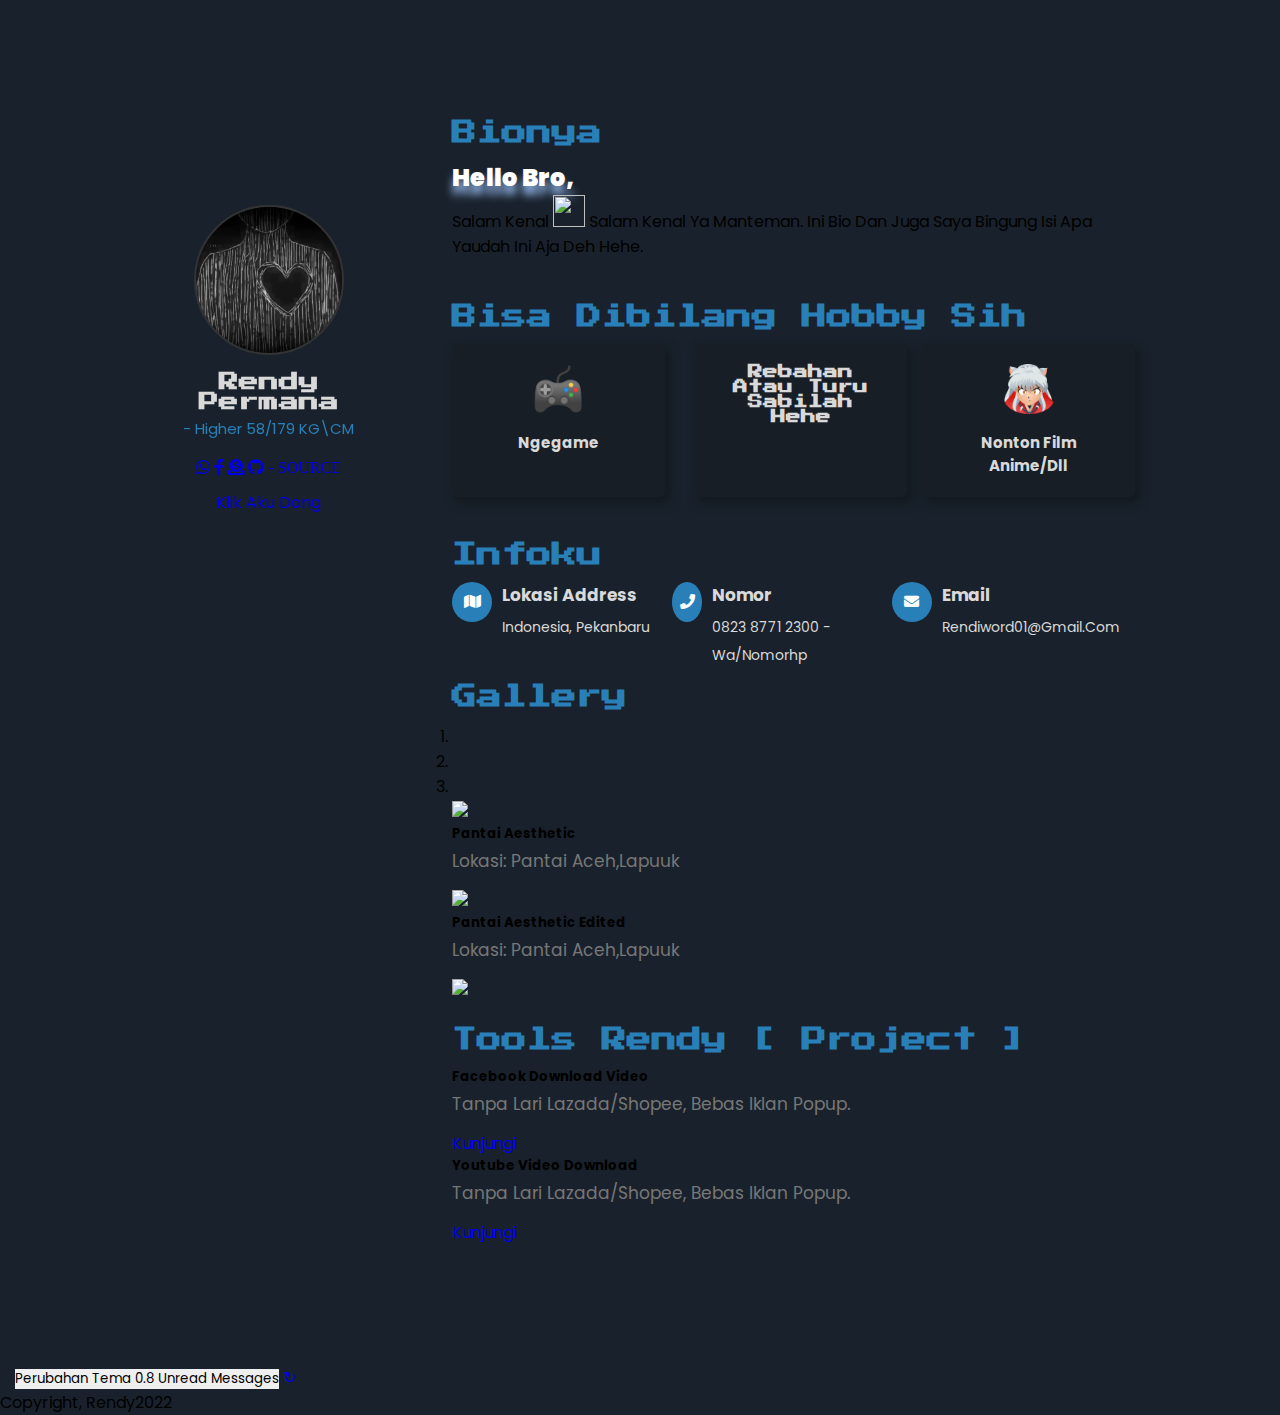
==== index.html @ 1e7e4ffe "Update index.html" ====
<!DOCTYPE html>
<html lang="en">
<head>
    <title> RendySite</title>
    <meta charset="UTF-8">
    <meta http-equiv="X-UA-Compatible" content="IE=edge">
    <meta name="description" content="BIODATA Profile Rendy">
    <meta name="keywords" content="konten kegabutan">
    <meta name="author" content="Rendy Permana">
    <meta name="viewport" content="width=device-width, initial-scale=1.0">
    <!-- font awesome cdn link  -->
    <link rel="stylesheet" href="https://cdnjs.cloudflare.com/ajax/libs/font-awesome/5.15.4/css/all.min.css">
    <!-- custom css file link  -->
    <link rel="stylesheet" href="css/style.css">
        <link rel="stylesheet" href="css/bootstrap.min.css">
    </head>
    
<body>

   
    
<div class="container">

    <div class="profile">
        <img src="images/pic.png" alt="">
        <h3 class='games font'>rendy permana</h3>
        <p> - Higher 58/179 KG\CM </p>
        <div class="share bagicok">
            
            <a class="btn  bulat btn-success" href="https://api.whatsapp.com/send?phone=6282387712300" target="_blank" role="button"><i class="fab fa-whatsapp"></i></a>
            <a class="btn  bulat btn-primary" href="https://www.facebook.com/depariie.kun.588/" target="_blank" role="button"><i class="fab fa-facebook-f"></i></a>
           <a class="btn  bulat btn-warning" href="https://saweria.co/rendyngemis" target="_blank" role="button"><i class="fas fa-donate"></i></a>
           <a class="btn  bulat btn-secondary" href="https://github.com/renz12/RendySite" target="_blank" role="button"><i class="fab fa-github"> - SOURCE</i></a>

        </div>
        <div class="buttons">
     <a class="yamete btn btn-secondary" href="https://saweria.co/rendyngemis" target="_blank" role="button">Klik aku Dong</a>
        </div>
    </div>

    <div class="information">

        <div class="about">
            <h3 class="title games font">bionya</h3>
           
          <div class="alert alert-primary" role="alert">
                <h2 style='color: #ffffff;text-shadow: 0px 9px 8px #94b5e9;'><b>hello bro,</b></h2> salam kenal <img src= 'https://emoji.discord.st/emojis/e9d49fe4-cbcb-4409-9887-cc7207f018e7.gif'"  width="32px" height="32px"/>&nbsp;Salam Kenal ya Manteman.  Ini Bio dan juga saya Bingung Isi Apa Yaudah Ini Aja deh Hehe. 
              </div>
           
           
         
        </div>
<br/>
        <div class="services">
            <h3 class="title games font">bisa dibilang hobby sih</h3>
            <div class="box-container">
                <div class="box">
                    <img src="images/icon-1.png" alt="">
                    <h3>ngegame  </h3>

                </div>
              <div class="collapse" id="collapseExample">
  <div class="card-body bg-dark">
   

      
  </div>
</div>
            
                <div class="box">
                   
                    <h3 class='font games text-center h2'>rebahan atau turu sabilah hehe</h3>
                </div>
                <div class="box">
                    <img src="images/icon-4.png" alt="">
                    <h3>nonton film anime/dll</h3>
                </div>
            </div>
        </div>
      
<br/>
        <div class="contact">
            <h3 class="title games font">infoku </h3>
            <div class="box-container">
                <div class="box">
                    <i class="fas fa-map"></i>
                    <div class="info">
                        <h3>lokasi address</h3>
                        <p>indonesia, pekanbaru </p>
                    </div>
                </div>
                <div class="box">
                    <i class="fas fa-phone"></i>
                    <div class="info">
                        <h3>nomor</h3>
                        <p>0823 8771 2300 - wa/nomorhp</p>
                    </div>
                </div>
                <div class="box">
                    <i class="fas fa-envelope"></i>
                    <div class="info">
                        <h3>email</h3>
                        <p>rendiword01@gmail.com
                        </p>
                    </div>
                </div>
                          <br/>
      <div class="about galery">
                                <h3 class="title games font">gallery</h3>
         <div id="carouselExampleIndicators" class="carousel slide" data-ride="carousel">
  <ol class="carousel-indicators">
    <li data-target="#carouselExampleIndicators" data-slide-to="0" class="active"></li>
    <li data-target="#carouselExampleIndicators" data-slide-to="1"></li>
    <li data-target="#carouselExampleIndicators" data-slide-to="2"></li>
  </ol>
  <div class="carousel-inner">
    <div class="carousel-item active">
      <img style=' width: 100%;height: auto;' class="d-block w-100" src="/galery/aes.jpeg/"/>
                                          <div class="carousel-caption d-none d-md-block">

                    <h5>Pantai Aesthetic</h5>
                    
                     <div class="card-body">
    <p class="card-text bg-dark">Lokasi: Pantai Aceh,Lapuuk</p>
  </div>
  </div>
</div>
  <div class="carousel-item">
      <img style=' width: 100%;height: auto;' class="d-block w-100" src="/galery/aes1.jpeg/"/>
  <div class="carousel-caption d-none d-md-block">
    <h5>Pantai Aesthetic Edited</h5>
                    
                     <div class="card-body">
    <p class="card-text bg-dark">Lokasi: Pantai Aceh,Lapuuk</p>
  </div>
  </div>
</div>
                    <div class="carousel-item">
  <img style=' width: 100%;height: auto;' src="/galery/1079546.png">
</div>
  <a class="carousel-control-prev" href="#carouselExampleIndicators" role="button" data-slide="prev">
    <span class="carousel-control-prev-icon" aria-hidden="true"></span>
    <span class="sr-only">Previous</span>
  </a>
  <a class="carousel-control-next" href="#carouselExampleIndicators" role="button" data-slide="next">
    <span class="carousel-control-next-icon" aria-hidden="true"></span>
    <span class="sr-only">Next</span>
  </a>
</div>
                
            </div>
                   <br/>



        <div class="project">
            <h3 class="title games font">Tools Rendy [ Project ]</h3>
           
         <div class="row">
  <div class="col-sm-6">
    <div class="card boxs bg-dark">
      <div class="card-body boxs bg-dark">
        <h5 class="card-title text-white">Facebook Download Video</h5>
        <p class="card-text p-white"> Tanpa Lari Lazada/Shopee, Bebas Iklan Popup.</p>
        <a href="#" class="btn btn-primary disabled">Kunjungi</a>
      </div>
    </div>
  </div>
  <div class="col-sm-6">
    <div class="card boxs bg-dark">
      <div class="card-body boxs">
        <h5 class="card-title">Youtube Video Download</h5>
        <p class="card-text text-white"> Tanpa Lari Lazada/Shopee, Bebas Iklan Popup.</p>
        <a href="#" class="btn btn-primary disabled">Kunjungi</a>
      </div>
    </div>
  </div>
</div>
           
           
         
  
    </div>
           </div>     
</div>
        </div>

    </div></div>
        </div>
                   
<footer>
<nav class="navbar navbar-dark fixed-bottom bg-dark">
 <button style='margin-left: 15px;' type="button" class="btn btn-primary position-relative">
  Perubahan Tema
  <span class="position-absolute top-0 start-100 translate-middle badge rounded-pill bg-success">
    0.8
    <span class="visually-hidden">unread messages</span>
  </span>
                    

</button>   
                    <a role="button" style='margin-right: 10px;' href='/' class="btn btn-secondary">↻</a>  
                    
<ul class="nav justify-content-end">

 <a color='white' class="nav-link disabled">
  Copyright, Rendy2022
  </a>
                    
</ul>   
                 
</nav>
                    </footer>
</body>

   <script src="https://code.jquery.com/jquery-3.3.1.slim.min.js" integrity="sha384-q8i/X+965DzO0rT7abK41JStQIAqVgRVzpbzo5smXKp4YfRvH+8abtTE1Pi6jizo" crossorigin="anonymous"></script>
    <script src="https://cdn.jsdelivr.net/npm/popper.js@1.14.3/dist/umd/popper.min.js" integrity="sha384-ZMP7rVo3mIykV+2+9J3UJ46jBk0WLaUAdn689aCwoqbBJiSnjAK/l8WvCWPIPm49" crossorigin="anonymous"></script>
    <script src="https://cdn.jsdelivr.net/npm/bootstrap@4.1.3/dist/js/bootstrap.min.js" integrity="sha384-ChfqqxuZUCnJSK3+MXmPNIyE6ZbWh2IMqE241rYiqJxyMiZ6OW/JmZQ5stwEULTy" crossorigin="anonymous"></script>
  </html>
---- css/style.css ----
@import url('https://fonts.googleapis.com/css2?family=Press+Start+2P&display=swap');
@import url('https://fonts.googleapis.com/css2?family=Poppins:wght@100;300;400;500;600&display=swap');

body {
  background:#19222c
}
:root{
  --blue:#2980b9;
  --black:#333;
  --white:#fff;
  --light-color:#777;
  --light-bg:#eee;
  --box-shadow:0 5px 10px rgba(0,0,0,.1);
}
.games{font-family: 'Press Start 2P', cursive;
}
*{
font-family: 'Poppins', sans-serif;
  margin:0; padding:0;
  box-sizing: border-box;
  outline: none; border:none;
  text-decoration: none;
  text-transform: capitalize;
  transition: all .2s linear;
}

html::-webkit-scrollbar{
  width:10px;
}

html::-webkit-scrollbar-track{
  background: var(--blue);
}

html::-webkit-scrollbar-thumb{
  background: var(--white);
  border-radius: 50px;
}

.title{
  font-size: 25px;
  color:var(--blue);
  margin-bottom: 15px;
}



.container{
  padding:100px 9%;
  background: linear-gradient(45deg, width, var(--white));
  display: flex;
}

.container .profile{
  flex:1 1 400px;
  padding:20px 30px;
  text-align: center;
  position: sticky;
  top:185px; 
  left:0;
  align-self: flex-start;
}

.container .profile img{
  height: 150px;
  width: 150px;
  border-radius: 50%;
  border:2px solid var(--black);
  object-fit: cover;
  margin-bottom: 10px;
}

.container .profile h3{
  color:#d9d9d9;
  font-size: 20px;
}

.container .profile p{
  color:var(--blue);
  padding:5px 0;
  margin-bottom: 10px;
  font-size: 15px;
}

.container .profile .share{
  margin:10px 0;
}

.bulat {border-radius: 15%;}

.container .information{
  flex:1 1 1000px;
  padding:20px 30px;
}

.container .information .about p{
  font-size: 17px;
  line-height: 2;
  padding-bottom: 10px;
  color:var(--light-color);
}

.container .information .about .box-container{
  display: flex;
  flex-wrap: wrap;
  gap:15px;
}

.container .information .about .box-container .box{
  flex:1 1 250px;
}

.container .information .about .box-container .box h3{
  font-size: 15px;
  padding:10px 0;
  color:#d9d9d9;
}

.container .information .about .box-container .box h3 span{
  color:var(--light-color);
}

.container .information .services{
  padding:20px 0;
}

.container .information .services .box-container{
  display: flex;
  flex-wrap: wrap;
  gap:15px;
}

.container .information .services .box-container .box{
  flex: 1 1 17px;
  text-align: center;
  border-radius: 5px;
  padding: 20px;
  background: #171e26;
  box-shadow: 4px 5px 8px 2px #141a20;
}

.container .information .services .box-container .box img{
  height: 50px;
  margin-bottom: 10px;
}

.container .information .services .box-container .box h3{
  font-size: 15px;
  color:#d9d9d9;
}

.container .information .skills .box-container{
  display: flex;
  flex-wrap: wrap;
  gap:15px;
}

.container .information .skills .box-container .box{
  flex:1 1 300px;
}

.container .information .skills .box-container .box .progress h3{
  padding: 10px 0;
  display: flex;
  justify-content: space-between;
  color:var(--black);
  font-size: 15px;
}

.container .information .skills .box-container .box .progress h3 span{
  color:var(--light-color);
}

.container .information .skills .box-container .box .progress .bar{
  overflow: hidden;
  border-radius: 50px;
  height: 10px;
  background: var(--light-bg);
}

.container .information .skills .box-container .box .progress .bar span{
  background: var(--blue);
  height: 100%;
  display: block;
  border-radius: 50px;
}

.container .information .skills .box-container .box:first-child .progress:nth-child(1) .bar span{
  width: 95%;
}

.container .information .skills .box-container .box:first-child .progress:nth-child(2) .bar span{
  width: 80%;
}

.container .information .skills .box-container .box:first-child .progress:nth-child(3) .bar span{
  width: 65%;
}

.container .information .skills .box-container .box:first-child .progress:nth-child(4) .bar span{
  width: 70%;
}

.container .information .skills .box-container .box:last-child .progress:nth-child(1) .bar span{
  width: 90%;
}

.container .information .skills .box-container .box:last-child .progress:nth-child(2) .bar span{
  width: 75%;
}

.container .information .skills .box-container .box:last-child .progress:nth-child(3) .bar span{
  width: 65%;
}

.container .information .skills .box-container .box:last-child .progress:nth-child(4) .bar span{
  width: 70%;
}

.container .information .experience{
  margin:20px 0;
}

.container .information .experience .box-container{
  display: flex;
  flex-wrap: wrap;
  gap:15px;
}

.container .information .experience .box-container .box{
  padding:20px;
  border-radius: 5px;
  flex:1 1 350px;
  background: var(--light-bg);
}

.container .information .experience .box-container .box span{
  color:var(--blue);
  font-size: 15px;
}

.container .information .experience .box-container .box h3{
  color:var(--black);
  font-size: 17px;
  padding:5px 0;
}

.container .information .experience .box-container .box p{
  color:var(--light-color);
  line-height: 2;
  font-size: 13px;
}

.container .information .contact .box-container{
  display: flex;
  flex-wrap: wrap;
  gap:15px;
}

.container .information .contact .box-container .box{
  flex: 1 1 200px;
  display: flex;
  align-self: flex-start;
  gap:10px;
}

.container .information .contact .box-container .box i{
  height: 40px;
  width: 40px;
  line-height: 40px;
  font-size: 15px;
  border-radius: 50%;
  background: var(--blue);
  color:var(--white);
  text-align: center;
}

.container .information .contact .box-container .box h3{
  font-size: 17px;
  color:#d9d9d9;
  padding-bottom: 5px;
}

.container .information .contact .box-container .box p{
  font-size: 14px;
  color:#d9d9d9;
  line-height: 2;
}

@media (max-width:1200px) {
  
  .container{
    flex-flow: column;
    padding:20px;
    justify-content: center;
  }

  .container .profile{
    position: static;
    margin:0 auto;
  }

  .container .information{
    border-radius: 5px;
    box-shadow: var(--box-shadow);
    padding:20px;
  }

}

@media (max-width:450px){

  .container .profile{
    width: 100%;
  }

  .container .profile {
    width: 100%;
  }

  .container .information .about p{
    font-size: 12px;
  }

  .container .information .experience .box-container .box p{
    font-size: 12px;
  }

}
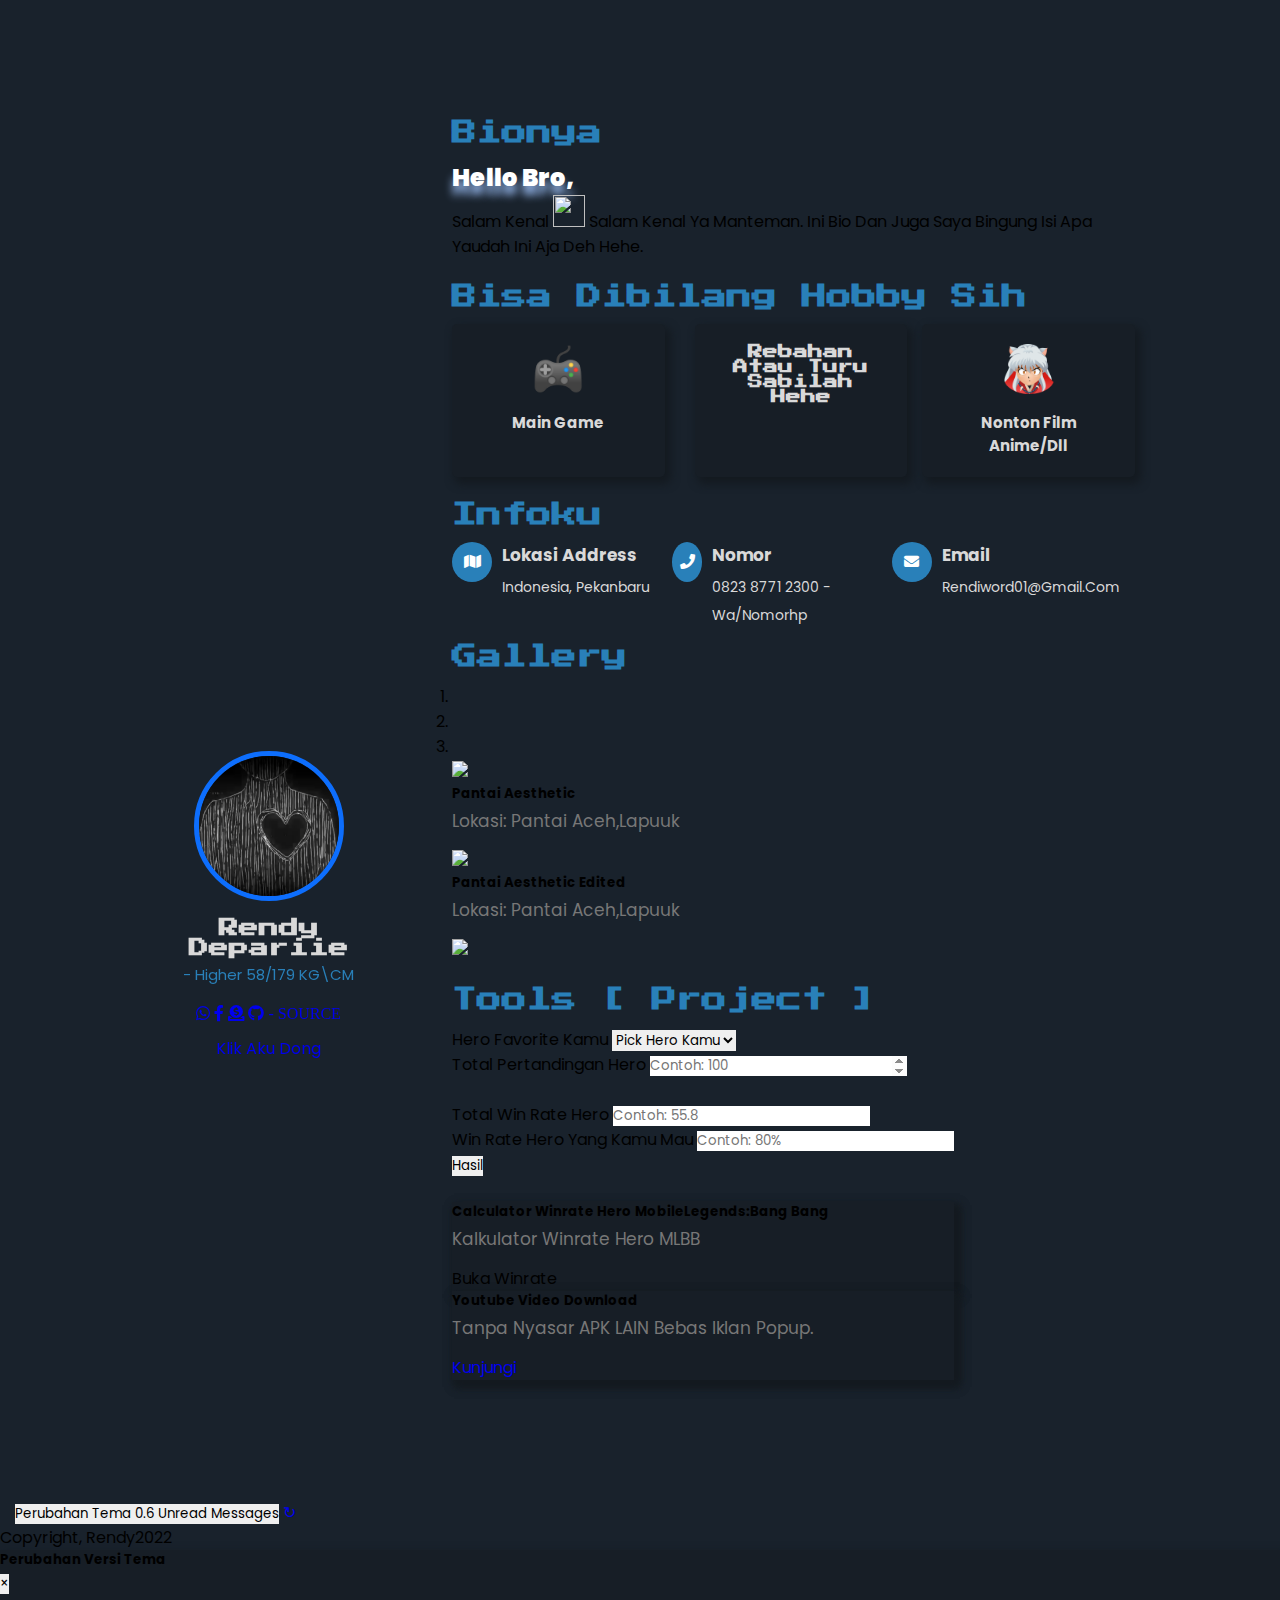
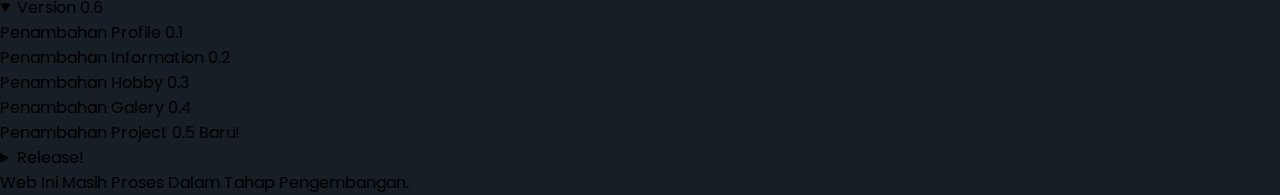
==== commit 3bdb5d8a: "Update index.html" ====
--- a/index.html
+++ b/index.html
@@ -13,6 +13,7 @@
     <!-- custom css file link  -->
     <link rel="stylesheet" href="css/style.css">
         <link rel="stylesheet" href="css/bootstrap.min.css">
+		<script src="https://cdn.jsdelivr.net/npm/bootstrap@5.1.3/dist/js/bootstrap.bundle.min.js" integrity="sha384-ka7Sk0Gln4gmtz2MlQnikT1wXgYsOg+OMhuP+IlRH9sENBO0LRn5q+8nbTov4+1p" crossorigin="anonymous"></script>
     </head>
     
 <body>
@@ -23,7 +24,7 @@
 
     <div class="profile">
         <img src="images/pic.png" alt="">
-        <h3 class='games font'>rendy permana</h3>
+        <h3 class='games font'>rendy depariie</h3>
         <p> - Higher 58/179 KG\CM </p>
         <div class="share bagicok">
             
@@ -56,7 +57,7 @@
             <div class="box-container">
                 <div class="box">
                     <img src="images/icon-1.png" alt="">
-                    <h3>ngegame  </h3>
+                    <h3>main game  </h3>
 
                 </div>
               <div class="collapse" id="collapseExample">
@@ -154,30 +155,226 @@
 
 
         <div class="project">
-            <h3 class="title games font">Tools Rendy [ Project ]</h3>
-           
+            <h3 class="title games font">Tools [ Project ]</h3>
+            <div class="collapse" id="bukawr">
+  <div class="card card-body">
+<form class="mb-3">
+
+<div class="row g-3">
+  <div class="col">
+<label class="mb-1" for="hiro">Hero Favorite Kamu</label>
+    <select class="form-select" id="hiro">
+      <option disabled selected>Pick Hero Kamu </option>
+      <option value="Aamon">Aamon</option>
+      <option value="Akai">Akai</option>
+      <option value="Aldous">Aldous</option>
+	    <option value="Alice">Alice</option>
+      <option value="Alpha">Alpha</option>
+      <option value="Angela">Angela</option>
+	    <option value="Argus">Argus</option>
+      <option value="Alucard">Alucard</option>
+      <option value="Aurora">Aurora</option>
+	    <option value="Aulus">Aulus</option>
+      <option value="Atlas">Atlas</option>
+	 <option value="Badang">Badang </option>
+      <option value="Balmond">Balmond</option>
+      <option value="Bane">Bane</option>
+	    <option value="Barats">Barats</option>
+      <option value="Baxia">Baxia</option>
+      <option value="Beatrix">Beatrix</option>
+	    <option value="Belerick">Belerick</option>
+      <option value="Benedetta">Benedetta</option>
+      <option value="Brody">Brody</option>
+	    <option value="Bruno">Bruno</option>
+	   <option value="Carmilla">Carmilla </option>
+      <option value="Cecilion">Cecilion</option>
+      <option value="Chang’e">Chang’e</option>
+	    <option value="Chou">Chou</option>
+      <option value="Claude">Claude</option>
+      <option value="Clint">Clint</option>
+	    <option value="Cyclops">Cyclops</option>
+		 <option value="Diggie">Diggie</option>
+      <option value="Dyrroth">Dyrroth</option>
+	   <option value="Esmeralda">Esmeralda </option>
+      <option value="Estes">Estes</option>
+	    <option value="Eudora">Eudora</option>
+      <option value="Fanny">Fanny</option>
+	    <option value="Faramis">Faramis</option>
+      <option value="Floryn">Floryn</option>
+      <option value="Franco">Franco</option>
+	    <option value="Freya">Freya</option>
+	   <option value="Gatotkaca">Gatotkaca </option>
+      <option value="Gloo">Gloo</option>
+      <option value="Gord">Gord</option>
+	    <option value="Granger">Granger</option>
+      <option value="Grock">Grock</option>
+      <option value="Guinevere">Guinevere</option>
+	    <option value="Gusion">Gusion</option>
+	   <option value="Hanabi">Hanabi </option>
+      <option value="Hanzo">Hanzo</option>
+      <option value="Harith">Harith</option>
+	    <option value="Harley">Harley</option>
+      <option value="Hayabusa">Hayabusa</option>
+      <option value="Helcurt">Helcurt</option>
+	    <option value="Hilda">Hilda</option>
+      <option value="Hylos">Hylos</option>
+	  <option value="Irithel">Irithel </option>
+      <option value="Jawhead">Jawhead</option>
+      <option value="Johnson">Johnson</option>
+	  <option value="Kadita">Kadita </option>
+      <option value="Kagura">Kagura</option>
+      <option value="Kaja">Kaja</option>
+	  <option value="Karina">Karina</option>
+      <option value="Karrie">Karrie</option>
+      <option value="Khaleed">Khaleed</option>
+	  <option value="Khufra">Khufra</option>
+      <option value="Kimmy">Kimmy</option>
+	  <option value="Lancelot">Lancelot </option>
+      <option value="Lapu-lapu">Lapu-lapu</option>
+      <option value="Aldous">Harith</option>
+	  <option value="Layla">Layla</option>
+      <option value="Leomord">Leomord</option>
+      <option value="Lesley">Lesley</option>
+	  <option value="Ling">Ling</option>
+      <option value="Lolita">Lolita</option>
+      <option value="Luo Yi">Luo Yi</option>
+	  <option value="Lunox">Lunox</option>	    
+	  <option value="Lylia">Lylia</option>
+
+		
+<option value="Aamon">Martis </option>
+<option value="Masha">Masha</option><option value="Melissa">Melissa</option>
+<option value="Minotour">Minotour</option><option value="Minsitthar">Minsitthar</option>
+      <option value="Miya">Miya</option>
+	    <option value="Moskov">Moskov</option>
+      <option value="Mathilda">Mathilda</option>
+	  <option value="Nana">Nana </option>
+      <option value="Natalia">Natalia</option>
+      <option value="Natan">Natan</option>
+	  <option value="Nana">Odette </option>
+	  <option value="Paquito">Paquito </option>
+      <option value="Pharsa">Pharsa</option>
+      <option value="Phoveus">Phoveus</option>
+	    <option value="Phylax">Phylax Edith  </option>
+      <option value="Popol & Kupa">Popol & Kupa</option>
+	  <option value="Rafaela">Rafaela </option>
+      <option value="Roger">Roger</option>
+      <option value="Ruby">Ruby</option>
+	    <option value="Saber">Saber</option>
+      <option value="Selena">Selena</option>
+      <option value="Silvanna">Silvanna</option>
+	    <option value="Sun">Sun</option>
+      <option value="Terizla">Terizla</option>
+      <option value="Thamuz">Thamuz</option>
+	    <option value="Tigreal">Tigreal</option>
+		<option value="Uranus">Uranus </option>
+      <option value="Vale">Vale</option>
+      <option value="Valentina">Valentina</option>
+	    <option value="Valir">Valir</option>
+      <option value="Vexana">Vexana</option>
+      <option value="Wanwan">Wanwan</option>
+	    <option value="Xavier">Xavier</option>
+      <option value="X-Borg">X-Borg</option>
+      <option value="Aurora">Yi Sun-Shin</option>
+	    <option value="Yin">Yin</option>
+		<option value="Yu Zhong">Yu Zhong</option>
+	    <option value="Yve">Yve</option>
+	    <option value="Zhask">Zhask</option>
+	    <option value="Zilong">Zilong</option>
+			    <option disabled value="?">?</option>
+
+    </select>
+  </div>
+  <div class="col">
+<label class="mb-1" for="idMatch">Total Pertandingan Hero </label>
+<input type="number" placeholder="Contoh: 100" autofocus autocomplete="off" id="tMatch" class="form-control" />  </div>
+</div>
+<br/>
+<div class="mb-3">
+<label class="mb-1" for="tWr">Total Win Rate hero </label>
+<input type="number" placeholder="Contoh: 55.8" step="any" autocomplete="off" id="tWr" class="form-control" />
+</div>
+
+<div class="mb-3">
+<label class="mb-1" for="wrReq">Win Rate hero yang kamu mau</label>
+<input type="number" placeholder="Contoh: 80%" step="any" autocomplete="off" id="wrReq" class="form-control" />
+</div>
+
+<button class="btn btn-primary d-block w-100" type="button" id="hasil">Hasil</button>
+</form>
+<span id="resultText" class="text-center d-block"> </span>
+<script>
+        // Variables
+        const tMatch = document.querySelector("#tMatch");
+        const tWr = document.querySelector("#tWr");
+        const wrReq = document.querySelector("#wrReq");
+        const hiro = document.querySelector("#hiro");
+        const hasil = document.querySelector("#hasil");
+        const resultText = document.querySelector("#resultText");
+
+        // Functions
+        function res() {
+            const resultNum = rumus(tMatch.value, tWr.value, wrReq.value);
+            const text =
+                `<div class="alert alert-primary" role="alert">
+ hero Kamu <span class="badge bg-primary"><b>${hiro.value}</b></span>  <a class='text-red'> Butuh Kemenagan[Win] </a> <span class="badge bg-danger"><b>${resultNum}</b></span>  tanpa adanya kalah, dan harus winstreak untuk mendapatkan Kemenagan winrate <span class="badge bg-danger"><b>${wrReq.value}%</b></span> 
+</div>`;
+
+            resultText.innerHTML = text;
+        }
+        function rumus(tMatch, tWr, wrReq) {
+            let tWin = tMatch * (tWr / 100);
+            let tLose = tMatch - tWin;
+            let sisaWr = 100 - wrReq;
+            let wrResult = 100 / sisaWr;
+            let seratusPersen = tLose * wrResult;
+            let final = seratusPersen - tMatch;
+            return Math.round(final);
+        }
+
+        // Main
+        window.addEventListener("load", init);
+
+        function init() {
+            load();
+            eventListener();
+        }
+
+        function load() {}
+
+        function eventListener() {
+            hasil.addEventListener("click", res);
+        }
+    </script>   </div>
+    </div>
+	<br/>
          <div class="row">
   <div class="col-sm-6">
     <div class="card boxs bg-dark">
       <div class="card-body boxs bg-dark">
-        <h5 class="card-title text-white">Facebook Download Video</h5>
-        <p class="card-text p-white"> Tanpa Lari Lazada/Shopee, Bebas Iklan Popup.</p>
+        <h5 class="card-title text-white">Calculator Winrate Hero MobileLegends:Bang Bang</h5>
+        <p class="card-text p-white"> Kalkulator  Winrate  Hero MLBB </p>
+        <a type="button" data-bs-toggle="collapse" data-bs-target="#bukawr" aria-expanded="false" aria-controls="bukawr" class="btn btn-primary ">Buka Winrate</a>
+      </div>
+    </div>
+  </div>
+  <div class="col-sm-6">
+ 
+    <div class="card boxs bg-dark">
+      <div class="card-body boxs bg-dark">
+        <h5 class="card-title text-white">Youtube Video Download</h5>
+        <p class="card-text"> Tanpa Nyasar APK LAIN Bebas Iklan Popup.</p>
         <a href="#" class="btn btn-primary disabled">Kunjungi</a>
       </div>
     </div>
   </div>
-  <div class="col-sm-6">
-    <div class="card boxs bg-dark">
-      <div class="card-body boxs">
-        <h5 class="card-title">Youtube Video Download</h5>
-        <p class="card-text text-white"> Tanpa Lari Lazada/Shopee, Bebas Iklan Popup.</p>
-        <a href="#" class="btn btn-primary disabled">Kunjungi</a>
-      </div>
-    </div>
-  </div>
+  </div>
+</div>
+
 </div>
            
-           
+    
+  
          
   
     </div>
@@ -190,10 +387,10 @@
                    
 <footer>
 <nav class="navbar navbar-dark fixed-bottom bg-dark">
- <button style='margin-left: 15px;' type="button" class="btn btn-primary position-relative">
+ <button style='margin-left: 15px;' type="button" data-toggle="modal" data-target="#versiTema" class="btn btn-primary position-relative">
   Perubahan Tema
   <span class="position-absolute top-0 start-100 translate-middle badge rounded-pill bg-success">
-    0.8
+   0.6
     <span class="visually-hidden">unread messages</span>
   </span>
                     
@@ -212,7 +409,50 @@
 </nav>
                     </footer>
 </body>
-
+<div class="modal fade" id="versiTema" tabindex="-1" role="dialog" aria-labelledby="judulTengah" aria-hidden="true">
+  <div class="modal-dialog modal-dialog-centered" role="document">
+    <div class="modal-content boxs bg-dark">
+      <div class="modal-header">
+        <h5 class="modal-title text-white" id="judulTengah">Perubahan versi Tema</h5>
+        <button class='bulet btn btn-success' type="button" class="close" data-dismiss="modal" aria-label="Close">
+          <span aria-hidden="true">&times;</span>
+        </button>
+      </div>
+      <div class="modal-body text-white">
+       <ul class='text-white' >
+	<div class="bd-example">
+ 
+
+  <details open="">
+    <summary>Version 0.6 </summary>
+    <p>
+      <li>penambahan profile <span class="badge text-red">0.1</span></li>
+       <li>penambahan information <span class="badge text-red">0.2</span></li>
+       <li>penambahan hobby <span class="badge text-red">0.3</span></li>
+	    <li>penambahan galery <span class="badge text-red">0.4</span></li>
+		 <li>penambahan project <span class="badge text-red">0.5</span> <span class="badge rounded-pill bg-success">Baru!</span> </li>
+  </p>
+  </details>
+  
+  <details o>
+    <summary> Release! </summary>
+    <p>
+      <li> Tools project Kalkulator MLBB <span class="badge text-red">0.6</span></li>
+  </p>
+  </details>
+</div>
+      
+    </ul>
+
+      </div>
+	
+<p class="badge text-underline">web ini masih proses dalam tahap pengembangan.</p></
+
+    </div>
+	
+  </div>
+  
+</div>
    <script src="https://code.jquery.com/jquery-3.3.1.slim.min.js" integrity="sha384-q8i/X+965DzO0rT7abK41JStQIAqVgRVzpbzo5smXKp4YfRvH+8abtTE1Pi6jizo" crossorigin="anonymous"></script>
     <script src="https://cdn.jsdelivr.net/npm/popper.js@1.14.3/dist/umd/popper.min.js" integrity="sha384-ZMP7rVo3mIykV+2+9J3UJ46jBk0WLaUAdn689aCwoqbBJiSnjAK/l8WvCWPIPm49" crossorigin="anonymous"></script>
     <script src="https://cdn.jsdelivr.net/npm/bootstrap@4.1.3/dist/js/bootstrap.min.js" integrity="sha384-ChfqqxuZUCnJSK3+MXmPNIyE6ZbWh2IMqE241rYiqJxyMiZ6OW/JmZQ5stwEULTy" crossorigin="anonymous"></script>
--- a/css/style.css
+++ b/css/style.css
@@ -3,6 +3,10 @@
 
 body {
   background:#19222c
+}
+.boxs{
+  background: #171e26;
+    box-shadow: 4px 5px 8px 2px #141a20;
 }
 :root{
   --blue:#2980b9;
@@ -65,7 +69,7 @@
   height: 150px;
   width: 150px;
   border-radius: 50%;
-  border:2px solid var(--black);
+  border:5px solid #0d6efd;
   object-fit: cover;
   margin-bottom: 10px;
 }
@@ -118,10 +122,6 @@
 
 .container .information .about .box-container .box h3 span{
   color:var(--light-color);
-}
-
-.container .information .services{
-  padding:20px 0;
 }
 
 .container .information .services .box-container{
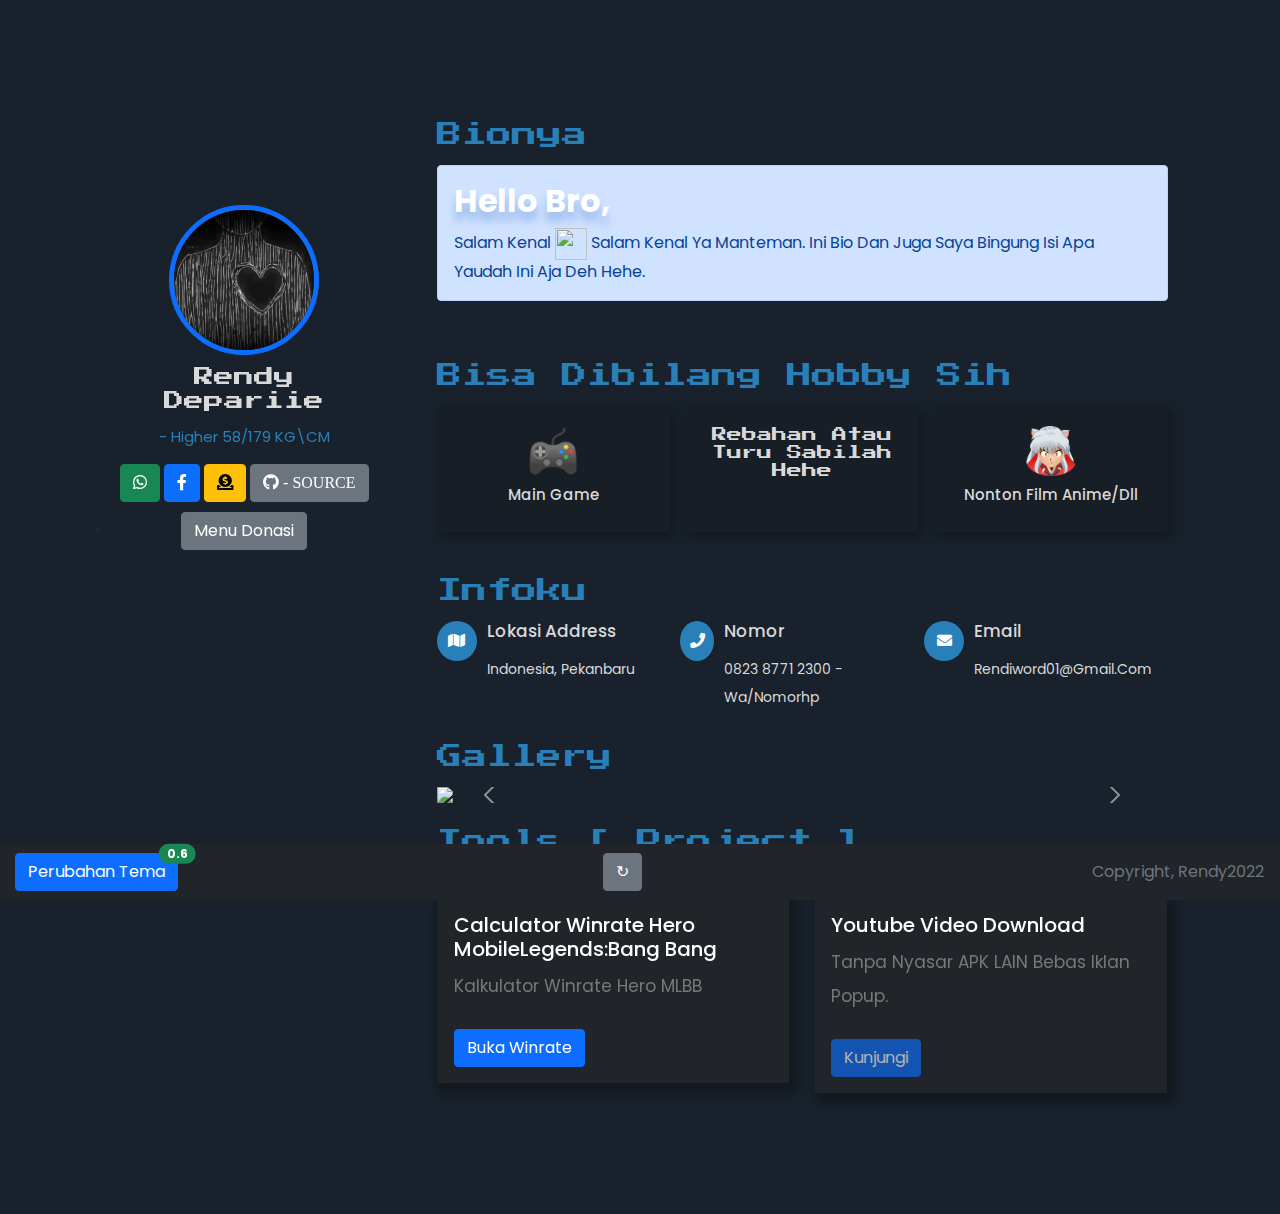
==== commit c2107fdc: "Update index.html" ====
--- a/index.html
+++ b/index.html
@@ -26,16 +26,24 @@
         <img src="images/pic.png" alt="">
         <h3 class='games font'>rendy depariie</h3>
         <p> - Higher 58/179 KG\CM </p>
-        <div class="share bagicok">
+      <div class="share bagicok">
             
             <a class="btn  bulat btn-success" href="https://api.whatsapp.com/send?phone=6282387712300" target="_blank" role="button"><i class="fab fa-whatsapp"></i></a>
             <a class="btn  bulat btn-primary" href="https://www.facebook.com/depariie.kun.588/" target="_blank" role="button"><i class="fab fa-facebook-f"></i></a>
            <a class="btn  bulat btn-warning" href="https://saweria.co/rendyngemis" target="_blank" role="button"><i class="fas fa-donate"></i></a>
            <a class="btn  bulat btn-secondary" href="https://github.com/renz12/RendySite" target="_blank" role="button"><i class="fab fa-github"> - SOURCE</i></a>
-
+ 
         </div>
         <div class="buttons">
-     <a class="yamete btn btn-secondary" href="https://saweria.co/rendyngemis" target="_blank" role="button">Klik aku Dong</a>
+<li class="nav-item dropdown">
+    <button class="btn  text-white btn-secondary" data-toggle="dropdown" href="#" role="button" aria-haspopup="true" aria-expanded="false">Menu Donasi</button>
+    <div class="dropdown-menu">
+ <a class="dropdown-item" href="https://saweria.co/rendyngemis">saweria</a>
+    <a class="dropdown-item" href="https://trakteer.id/rend.receh/tip">trakteer id</a>
+      <div class="dropdown-divider"></div>
+    <a class="dropdown-item" type="button" data-toggle="modal" data-target="#scanmd">QR Code </a>
+    </div>
+  </li>
         </div>
     </div>
 
@@ -409,6 +417,31 @@
 </nav>
                     </footer>
 </body>
+<div class="modal fade" id="scanmd" tabindex="-1" role="dialog" aria-labelledby="judulTengah" aria-hidden="true">
+  <div class="modal-dialog modal-dialog-centered" role="document">
+    <div class="modal-content boxs bg-dark">
+      <div class="modal-header">
+        <h5 class="modal-title text-white" id="judulTengah">Perubahan versi Tema</h5>
+        <button class='bulet btn btn-success' type="button" class="close" data-dismiss="modal" aria-label="Close">
+          <span aria-hidden="true">&times;</span>
+        </button>
+      </div>
+      <div class="modal-body text-white">
+       <ul class='text-white' >
+	<div class="bd-example">
+        <img src="/images/trakteer-qrcode.jpeg/" alt="trakteer-qrcode"/>
+</div>
+      
+    </ul>
+
+      </div>
+	
+    </div>
+	
+  </div>
+  
+</div>
+
 <div class="modal fade" id="versiTema" tabindex="-1" role="dialog" aria-labelledby="judulTengah" aria-hidden="true">
   <div class="modal-dialog modal-dialog-centered" role="document">
     <div class="modal-content boxs bg-dark">
--- a/css/style.css
+++ b/css/style.css
@@ -7,6 +7,9 @@
 .boxs{
   background: #171e26;
     box-shadow: 4px 5px 8px 2px #141a20;
+}
+.bulet {
+    border-radius: 2.25rem!important;
 }
 :root{
   --blue:#2980b9;
@@ -124,6 +127,10 @@
   color:var(--light-color);
 }
 
+.container .information .services{
+  padding:20px 0;
+}
+
 .container .information .services .box-container{
   display: flex;
   flex-wrap: wrap;
@@ -185,6 +192,17 @@
   border-radius: 50px;
 }
 
+.modal-header  {
+    border-bottom: 1px solid #0073f7;
+
+}
+
+modal-footer  {
+    border-bottom: 1px solid #0073f7;
+
+}
+
+
 .container .information .skills .box-container .box:first-child .progress:nth-child(1) .bar span{
   width: 95%;
 }
@@ -291,7 +309,6 @@
   
   .container{
     flex-flow: column;
-    padding:20px;
     justify-content: center;
   }
 
@@ -302,7 +319,6 @@
 
   .container .information{
     border-radius: 5px;
-    box-shadow: var(--box-shadow);
     padding:20px;
   }
 
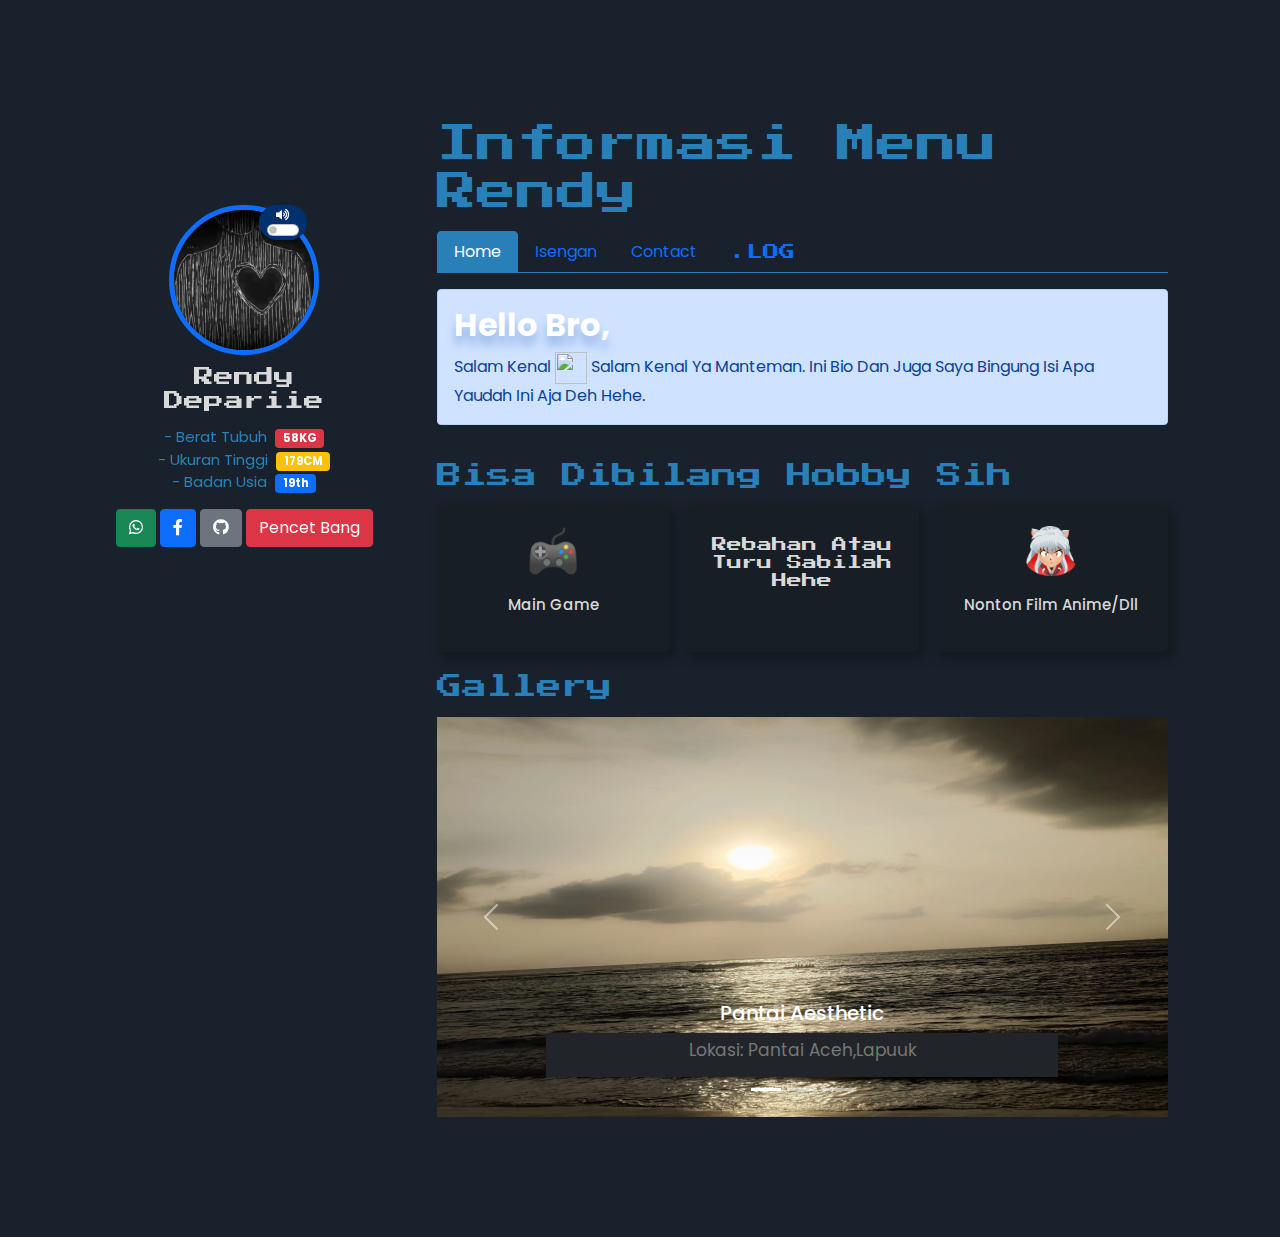
==== commit c3bee117: "Update index.html" ====
--- a/index.html
+++ b/index.html
@@ -1,12 +1,13 @@
 <!DOCTYPE html>
-<html lang="en">
+<html lang="id">
 <head>
     <title> RendySite</title>
     <meta charset="UTF-8">
     <meta http-equiv="X-UA-Compatible" content="IE=edge">
     <meta name="description" content="BIODATA Profile Rendy">
     <meta name="keywords" content="konten kegabutan">
-    <meta name="author" content="Rendy Permana">
+    <meta name="theme-color" content="#000">
+    <meta name="author" content="Rendy">
     <meta name="viewport" content="width=device-width, initial-scale=1.0">
     <!-- font awesome cdn link  -->
     <link rel="stylesheet" href="https://cdnjs.cloudflare.com/ajax/libs/font-awesome/5.15.4/css/all.min.css">
@@ -18,430 +19,240 @@
     
 <body>
 
-   
+
     
 <div class="container">
 
     <div class="profile">
-        <img src="images/pic.png" alt="">
+        <img src="images/pic.png" alt=""/>
+        <span style='margin-left: 15px; background: #00316e;' class="position-absolute start-50 badge rounded-pill"> 
+          
+          <div class='fa fa-volume-up'></div>
+          <div class="form-switch">
+            <input class="form-switch form-check-input" type="checkbox" role="switch" autocomplete="off" onclick="toggleSound()" >
+          </div></span>
+
         <h3 class='games font'>rendy depariie</h3>
-        <p> - Higher 58/179 KG\CM </p>
+        <p>- Berat Tubuh &nbsp;<span class="badge bg-danger">58KG</span>
+          <br/>
+          - Ukuran Tinggi &nbsp;<span class="badge bg-warning">179CM</span>
+          <br/>
+          - Badan Usia &nbsp;<span class="badge bg-primary">19th</span>
+        </p>
       <div class="share bagicok">
             
             <a class="btn  bulat btn-success" href="https://api.whatsapp.com/send?phone=6282387712300" target="_blank" role="button"><i class="fab fa-whatsapp"></i></a>
             <a class="btn  bulat btn-primary" href="https://www.facebook.com/depariie.kun.588/" target="_blank" role="button"><i class="fab fa-facebook-f"></i></a>
-           <a class="btn  bulat btn-warning" href="https://saweria.co/rendyngemis" target="_blank" role="button"><i class="fas fa-donate"></i></a>
-           <a class="btn  bulat btn-secondary" href="https://github.com/renz12/RendySite" target="_blank" role="button"><i class="fab fa-github"> - SOURCE</i></a>
- 
+           <a class="btn  bulat btn-secondary" href="https://github.com/renz12/RendySite" target="_blank" role="button"><i class="fab fa-github"></i></a>
+           <a class="btn  bulat btn-danger" href="https://saweria.co/rendyngemis" target="_blank" role="button">Pencet Bang</a>
+
         </div>
-        <div class="buttons">
-<li class="nav-item dropdown">
-    <button class="btn  text-white btn-secondary" data-toggle="dropdown" href="#" role="button" aria-haspopup="true" aria-expanded="false">Menu Donasi</button>
-    <div class="dropdown-menu">
- <a class="dropdown-item" href="https://saweria.co/rendyngemis">saweria</a>
-    <a class="dropdown-item" href="https://trakteer.id/rend.receh/tip">trakteer id</a>
-      <div class="dropdown-divider"></div>
-    <a class="dropdown-item" type="button" data-toggle="modal" data-target="#scanmd">QR Code </a>
+      
     </div>
-  </li>
-        </div>
-    </div>
 
     <div class="information">
 
         <div class="about">
-            <h3 class="title games font">bionya</h3>
+            <h3 class="fs-1 title games font">informasi menu rendy</h3>
+          
+            <ul class="om nav nav-tabs" id="myTab" role="tablist">
            
-          <div class="alert alert-primary" role="alert">
+              <li class="nav-item" role="presentation">
+                <button class="nav-link active" id="home-tab" data-bs-toggle="tab" data-bs-target="#home-tab-pane" type="button" role="tab" aria-controls="home-tab-pane" aria-selected="true">Home</button>
+              </li>
+              <li class="nav-item" role="presentation">
+                <button class="nav-link" id="isengan-tab" data-bs-toggle="tab" data-bs-target="#isengan-tab-pane" type="button" role="tab" aria-controls="isengan-tab-pane" aria-selected="false">Isengan</button>
+              </li>
+              <li class="nav-item" role="presentation">
+                <button class="nav-link" id="contact-tab" data-bs-toggle="tab" data-bs-target="#contact-tab-pane" type="button" role="tab" aria-controls="contact-tab-pane" aria-selected="false">Contact</button>
+              </li>
+             <li class="nav-item" role="presentation">
+                <button class="nav-link games" data-toggle="modal" data-target="#versiTema"> .LOG </button>
+              </li>
+          
+            </ul>
+            <div class="mt-3 tab-content" id="myTabContent">
+              <div class="tab-pane fade show active" id="home-tab-pane" role="tabpanel" aria-labelledby="home-tab" tabindex="0">
+                <div class="alert alert-primary" role="alert">
                 <h2 style='color: #ffffff;text-shadow: 0px 9px 8px #94b5e9;'><b>hello bro,</b></h2> salam kenal <img src= 'https://emoji.discord.st/emojis/e9d49fe4-cbcb-4409-9887-cc7207f018e7.gif'"  width="32px" height="32px"/>&nbsp;Salam Kenal ya Manteman.  Ini Bio dan juga saya Bingung Isi Apa Yaudah Ini Aja deh Hehe. 
               </div>
-           
-           
-         
-        </div>
-<br/>
-        <div class="services">
-            <h3 class="title games font">bisa dibilang hobby sih</h3>
-            <div class="box-container">
-                <div class="box">
-                    <img src="images/icon-1.png" alt="">
-                    <h3>main game  </h3>
-
-                </div>
-              <div class="collapse" id="collapseExample">
-  <div class="card-body bg-dark">
-   
-
-      
-  </div>
-</div>
-            
-                <div class="box">
-                   
-                    <h3 class='font games text-center h2'>rebahan atau turu sabilah hehe</h3>
-                </div>
-                <div class="box">
-                    <img src="images/icon-4.png" alt="">
-                    <h3>nonton film anime/dll</h3>
+              <div class="services">
+                <h3 class="title games font">bisa dibilang hobby sih</h3>
+                <div class="box-container">
+                    <div class="box">
+                        <img src="images/icon-1.png" alt="">
+                        <h3>main game  </h3>
+                    </div>
+                    <div class="box">
+                       
+                        <h3 class='font games text-center h2'>rebahan atau turu sabilah hehe</h3>
+                    </div>
+                    <div class="box">
+                        <img src="images/icon-4.png" alt="">
+                        <h3>nonton film anime/dll</h3>
+                    </div>
                 </div>
             </div>
+            <div class="about galery">
+              <h3 class="title games font">gallery</h3>
+              <div id="carouselExampleCaptions" class="carousel slide" data-bs-ride="carousel">
+                <div class="carousel-indicators">
+                  <button type="button" data-bs-target="#carouselExampleCaptions" data-bs-slide-to="0" class="active"
+                    aria-current="true" aria-label="Slide 1"></button>
+                  <button type="button" data-bs-target="#carouselExampleCaptions" data-bs-slide-to="1"
+                    aria-label="Slide 2"></button>
+                  <button type="button" data-bs-target="#carouselExampleCaptions" data-bs-slide-to="2"
+                    aria-label="Slide 3"></button>
+                </div>
+                <div class="carousel-inner">
+                  <div class="carousel-item active">
+                    <img src="/images/aes.jpeg" class="d-block w-100" alt="tour guide image" style="height: 400px">
+                    <div class="carousel-caption">
+                      <h5>Pantai Aesthetic</h5>
+                      <p class="card-text bg-dark">Lokasi: Pantai Aceh,Lapuuk</p>
+
+                    </div>
+                  </div>
+                  <div class="carousel-item">
+                    <img src="/images/aes1.jpeg" class="d-block w-100" alt="tour guide image 2" style="height: 400px">
+                    <div class="carousel-caption">
+                      <h5>Pantai Aesthetic Edited</h5>
+                      <p class="card-text bg-dark">Lokasi: Pantai Aceh,Lapuuk</p>
+
+                    </div>
+                  </div>
+                  <div class="carousel-item">
+                    <img src="/images/1079546.png" class="d-block w-100" alt="tour guide image 3" style="height: 400px">
+                    <div class="carousel-caption">
+                     
+                    </div>
+                  </div>
+                </div>
+                <button class="carousel-control-prev" type="button" data-bs-target="#carouselExampleCaptions"
+                  data-bs-slide="prev">
+                  <span class="carousel-control-prev-icon" aria-hidden="true"></span>
+                  <span class="visually-hidden">Previous</span>
+                </button>
+                <button class="carousel-control-next" type="button" data-bs-target="#carouselExampleCaptions"
+                  data-bs-slide="next">
+                  <span class="carousel-control-next-icon" aria-hidden="true"></span>
+                  <span class="visually-hidden">Next</span>
+                </button>
+              </div>
+            </div>
+          </div>
+              <div class="tab-pane fade" id="isengan-tab-pane" role="tabpanel" aria-labelledby="isengan-tab" tabindex="0">
+                
+                <div class="row text-center align-items-center mt-4">
+             
+                <div class="row text-dark mt-4">
+                  <div class="col-sm-6 g-6">
+                    <div class="card bg-dark" >
+                      <div class="card-body boxs bg-dark">
+                        <h5 class="text-white card-title text-center">MLBB Winrate Calculate</h5>
+                        <p class="card-text">Aturan ingin menang dan kalah agar bisa di lampauin pertandingan yang diinginkan winrate kamu</p>
+                        <a href="/calculate" class="btn btn-secondary d-block">Calculate Sekarang</a>
+                        
+                      </div>
+                      <span style=' z-index:999;'class="position-absolute top-0 start-100 translate-middle badge rounded-pill bg-secondary text-dark">
+                        ⚙️
+                      </span>
+                    </div>
+                  </div>
+                  <div class="col-sm-6 g-4">
+                    <div class="card bg-dark" >
+                      <div class="card-body boxs bg-dark">
+                        <h5 class="text-white card-title text-center">Kamu Nanya Click</h5>
+                        <p class="card-text">Kamu Nanya Bertanya Tanya? </p>
+                        <a href="/kamu-nanya" class="btn btn-secondary d-block">NANYA CLICK</a>
+                        
+                      </div>
+                      <span style=' z-index:999;'class="position-absolute top-0 start-100 translate-middle badge rounded-pill bg-secondary text-dark">
+                        <text class="games text-white">Nanya?</text>
+                      </span>
+                    </div>
+                  </div>
+                  <div class="col-sm-12 g-4">
+                    <div class="card bg-dark">
+                      <div class="card-body boxs bg-dark">
+                        <h5 class="text-white card-title text-center">Fiture Ini Akan Ada Jika Saya Gabut  <img src='/emo/heha.gif'/ width="40px" height="40px"></h5>
+                       
+                      </div>
+                     
+                    </div>
+                  </div>
+               
+                </div>
+              </div>
+
+              </div>
+              <div class="tab-pane fade" id="contact-tab-pane" role="tabpanel" aria-labelledby="contact-tab" tabindex="0">   <div class="contact">
+               
+               
+               <br/> 
+               <h3 class="title games font">infoku </h3>
+                <div class="box-container">
+                    <div class="box">
+                        <i class="fas fa-map"></i>
+                        <div class="info">
+                            <h3>lokasi address</h3>
+                            <p>indonesia, pekanbaru </p>
+                        </div>
+                    </div>
+                    <div class="box">
+                        <i class="fas fa-phone"></i>
+                        <div class="info">
+                            <h3>nomor</h3>
+                            <p>0823 8771 2300 - wa/nomorhp</p>
+                        </div>
+                    </div>
+                    <div class="box">
+                        <i class="fas fa-envelope"></i>
+                        <div class="info">
+                            <h3>email</h3>
+                            <p>rendiword01@gmail.com
+                            </p>
+                        </div>
+                    </div></div>
+            </div>       
         </div>
-      
-<br/>
-        <div class="contact">
-            <h3 class="title games font">infoku </h3>
-            <div class="box-container">
-                <div class="box">
-                    <i class="fas fa-map"></i>
-                    <div class="info">
-                        <h3>lokasi address</h3>
-                        <p>indonesia, pekanbaru </p>
-                    </div>
-                </div>
-                <div class="box">
-                    <i class="fas fa-phone"></i>
-                    <div class="info">
-                        <h3>nomor</h3>
-                        <p>0823 8771 2300 - wa/nomorhp</p>
-                    </div>
-                </div>
-                <div class="box">
-                    <i class="fas fa-envelope"></i>
-                    <div class="info">
-                        <h3>email</h3>
-                        <p>rendiword01@gmail.com
-                        </p>
-                    </div>
-                </div>
-                          <br/>
-      <div class="about galery">
-                                <h3 class="title games font">gallery</h3>
-         <div id="carouselExampleIndicators" class="carousel slide" data-ride="carousel">
-  <ol class="carousel-indicators">
-    <li data-target="#carouselExampleIndicators" data-slide-to="0" class="active"></li>
-    <li data-target="#carouselExampleIndicators" data-slide-to="1"></li>
-    <li data-target="#carouselExampleIndicators" data-slide-to="2"></li>
-  </ol>
-  <div class="carousel-inner">
-    <div class="carousel-item active">
-      <img style=' width: 100%;height: auto;' class="d-block w-100" src="/galery/aes.jpeg/"/>
-                                          <div class="carousel-caption d-none d-md-block">
-
-                    <h5>Pantai Aesthetic</h5>
-                    
-                     <div class="card-body">
-    <p class="card-text bg-dark">Lokasi: Pantai Aceh,Lapuuk</p>
-  </div>
-  </div>
-</div>
-  <div class="carousel-item">
-      <img style=' width: 100%;height: auto;' class="d-block w-100" src="/galery/aes1.jpeg/"/>
-  <div class="carousel-caption d-none d-md-block">
-    <h5>Pantai Aesthetic Edited</h5>
-                    
-                     <div class="card-body">
-    <p class="card-text bg-dark">Lokasi: Pantai Aceh,Lapuuk</p>
-  </div>
-  </div>
-</div>
-                    <div class="carousel-item">
-  <img style=' width: 100%;height: auto;' src="/galery/1079546.png">
-</div>
-  <a class="carousel-control-prev" href="#carouselExampleIndicators" role="button" data-slide="prev">
-    <span class="carousel-control-prev-icon" aria-hidden="true"></span>
-    <span class="sr-only">Previous</span>
-  </a>
-  <a class="carousel-control-next" href="#carouselExampleIndicators" role="button" data-slide="next">
-    <span class="carousel-control-next-icon" aria-hidden="true"></span>
-    <span class="sr-only">Next</span>
-  </a>
-</div>
-                
-            </div>
-                   <br/>
-
-
-
-        <div class="project">
-            <h3 class="title games font">Tools [ Project ]</h3>
-            <div class="collapse" id="bukawr">
-  <div class="card card-body">
-<form class="mb-3">
-
-<div class="row g-3">
-  <div class="col">
-<label class="mb-1" for="hiro">Hero Favorite Kamu</label>
-    <select class="form-select" id="hiro">
-      <option disabled selected>Pick Hero Kamu </option>
-      <option value="Aamon">Aamon</option>
-      <option value="Akai">Akai</option>
-      <option value="Aldous">Aldous</option>
-	    <option value="Alice">Alice</option>
-      <option value="Alpha">Alpha</option>
-      <option value="Angela">Angela</option>
-	    <option value="Argus">Argus</option>
-      <option value="Alucard">Alucard</option>
-      <option value="Aurora">Aurora</option>
-	    <option value="Aulus">Aulus</option>
-      <option value="Atlas">Atlas</option>
-	 <option value="Badang">Badang </option>
-      <option value="Balmond">Balmond</option>
-      <option value="Bane">Bane</option>
-	    <option value="Barats">Barats</option>
-      <option value="Baxia">Baxia</option>
-      <option value="Beatrix">Beatrix</option>
-	    <option value="Belerick">Belerick</option>
-      <option value="Benedetta">Benedetta</option>
-      <option value="Brody">Brody</option>
-	    <option value="Bruno">Bruno</option>
-	   <option value="Carmilla">Carmilla </option>
-      <option value="Cecilion">Cecilion</option>
-      <option value="Chang’e">Chang’e</option>
-	    <option value="Chou">Chou</option>
-      <option value="Claude">Claude</option>
-      <option value="Clint">Clint</option>
-	    <option value="Cyclops">Cyclops</option>
-		 <option value="Diggie">Diggie</option>
-      <option value="Dyrroth">Dyrroth</option>
-	   <option value="Esmeralda">Esmeralda </option>
-      <option value="Estes">Estes</option>
-	    <option value="Eudora">Eudora</option>
-      <option value="Fanny">Fanny</option>
-	    <option value="Faramis">Faramis</option>
-      <option value="Floryn">Floryn</option>
-      <option value="Franco">Franco</option>
-	    <option value="Freya">Freya</option>
-	   <option value="Gatotkaca">Gatotkaca </option>
-      <option value="Gloo">Gloo</option>
-      <option value="Gord">Gord</option>
-	    <option value="Granger">Granger</option>
-      <option value="Grock">Grock</option>
-      <option value="Guinevere">Guinevere</option>
-	    <option value="Gusion">Gusion</option>
-	   <option value="Hanabi">Hanabi </option>
-      <option value="Hanzo">Hanzo</option>
-      <option value="Harith">Harith</option>
-	    <option value="Harley">Harley</option>
-      <option value="Hayabusa">Hayabusa</option>
-      <option value="Helcurt">Helcurt</option>
-	    <option value="Hilda">Hilda</option>
-      <option value="Hylos">Hylos</option>
-	  <option value="Irithel">Irithel </option>
-      <option value="Jawhead">Jawhead</option>
-      <option value="Johnson">Johnson</option>
-	  <option value="Kadita">Kadita </option>
-      <option value="Kagura">Kagura</option>
-      <option value="Kaja">Kaja</option>
-	  <option value="Karina">Karina</option>
-      <option value="Karrie">Karrie</option>
-      <option value="Khaleed">Khaleed</option>
-	  <option value="Khufra">Khufra</option>
-      <option value="Kimmy">Kimmy</option>
-	  <option value="Lancelot">Lancelot </option>
-      <option value="Lapu-lapu">Lapu-lapu</option>
-      <option value="Aldous">Harith</option>
-	  <option value="Layla">Layla</option>
-      <option value="Leomord">Leomord</option>
-      <option value="Lesley">Lesley</option>
-	  <option value="Ling">Ling</option>
-      <option value="Lolita">Lolita</option>
-      <option value="Luo Yi">Luo Yi</option>
-	  <option value="Lunox">Lunox</option>	    
-	  <option value="Lylia">Lylia</option>
-
-		
-<option value="Aamon">Martis </option>
-<option value="Masha">Masha</option><option value="Melissa">Melissa</option>
-<option value="Minotour">Minotour</option><option value="Minsitthar">Minsitthar</option>
-      <option value="Miya">Miya</option>
-	    <option value="Moskov">Moskov</option>
-      <option value="Mathilda">Mathilda</option>
-	  <option value="Nana">Nana </option>
-      <option value="Natalia">Natalia</option>
-      <option value="Natan">Natan</option>
-	  <option value="Nana">Odette </option>
-	  <option value="Paquito">Paquito </option>
-      <option value="Pharsa">Pharsa</option>
-      <option value="Phoveus">Phoveus</option>
-	    <option value="Phylax">Phylax Edith  </option>
-      <option value="Popol & Kupa">Popol & Kupa</option>
-	  <option value="Rafaela">Rafaela </option>
-      <option value="Roger">Roger</option>
-      <option value="Ruby">Ruby</option>
-	    <option value="Saber">Saber</option>
-      <option value="Selena">Selena</option>
-      <option value="Silvanna">Silvanna</option>
-	    <option value="Sun">Sun</option>
-      <option value="Terizla">Terizla</option>
-      <option value="Thamuz">Thamuz</option>
-	    <option value="Tigreal">Tigreal</option>
-		<option value="Uranus">Uranus </option>
-      <option value="Vale">Vale</option>
-      <option value="Valentina">Valentina</option>
-	    <option value="Valir">Valir</option>
-      <option value="Vexana">Vexana</option>
-      <option value="Wanwan">Wanwan</option>
-	    <option value="Xavier">Xavier</option>
-      <option value="X-Borg">X-Borg</option>
-      <option value="Aurora">Yi Sun-Shin</option>
-	    <option value="Yin">Yin</option>
-		<option value="Yu Zhong">Yu Zhong</option>
-	    <option value="Yve">Yve</option>
-	    <option value="Zhask">Zhask</option>
-	    <option value="Zilong">Zilong</option>
-			    <option disabled value="?">?</option>
-
-    </select>
-  </div>
-  <div class="col">
-<label class="mb-1" for="idMatch">Total Pertandingan Hero </label>
-<input type="number" placeholder="Contoh: 100" autofocus autocomplete="off" id="tMatch" class="form-control" />  </div>
-</div>
-<br/>
-<div class="mb-3">
-<label class="mb-1" for="tWr">Total Win Rate hero </label>
-<input type="number" placeholder="Contoh: 55.8" step="any" autocomplete="off" id="tWr" class="form-control" />
-</div>
-
-<div class="mb-3">
-<label class="mb-1" for="wrReq">Win Rate hero yang kamu mau</label>
-<input type="number" placeholder="Contoh: 80%" step="any" autocomplete="off" id="wrReq" class="form-control" />
-</div>
-
-<button class="btn btn-primary d-block w-100" type="button" id="hasil">Hasil</button>
-</form>
-<span id="resultText" class="text-center d-block"> </span>
-<script>
-        // Variables
-        const tMatch = document.querySelector("#tMatch");
-        const tWr = document.querySelector("#tWr");
-        const wrReq = document.querySelector("#wrReq");
-        const hiro = document.querySelector("#hiro");
-        const hasil = document.querySelector("#hasil");
-        const resultText = document.querySelector("#resultText");
-
-        // Functions
-        function res() {
-            const resultNum = rumus(tMatch.value, tWr.value, wrReq.value);
-            const text =
-                `<div class="alert alert-primary" role="alert">
- hero Kamu <span class="badge bg-primary"><b>${hiro.value}</b></span>  <a class='text-red'> Butuh Kemenagan[Win] </a> <span class="badge bg-danger"><b>${resultNum}</b></span>  tanpa adanya kalah, dan harus winstreak untuk mendapatkan Kemenagan winrate <span class="badge bg-danger"><b>${wrReq.value}%</b></span> 
-</div>`;
-
-            resultText.innerHTML = text;
-        }
-        function rumus(tMatch, tWr, wrReq) {
-            let tWin = tMatch * (tWr / 100);
-            let tLose = tMatch - tWin;
-            let sisaWr = 100 - wrReq;
-            let wrResult = 100 / sisaWr;
-            let seratusPersen = tLose * wrResult;
-            let final = seratusPersen - tMatch;
-            return Math.round(final);
-        }
-
-        // Main
-        window.addEventListener("load", init);
-
-        function init() {
-            load();
-            eventListener();
-        }
-
-        function load() {}
-
-        function eventListener() {
-            hasil.addEventListener("click", res);
-        }
-    </script>   </div>
-    </div>
-	<br/>
-         <div class="row">
-  <div class="col-sm-6">
-    <div class="card boxs bg-dark">
-      <div class="card-body boxs bg-dark">
-        <h5 class="card-title text-white">Calculator Winrate Hero MobileLegends:Bang Bang</h5>
-        <p class="card-text p-white"> Kalkulator  Winrate  Hero MLBB </p>
-        <a type="button" data-bs-toggle="collapse" data-bs-target="#bukawr" aria-expanded="false" aria-controls="bukawr" class="btn btn-primary ">Buka Winrate</a>
+</div>
+</div>
+</div>       
+</div>
+</div>
+</div>
+</div>  
+<footer class="ob">
+  <nav style='box-shadow: 4px 5px 11px 12px #141a20;' class="navbar navbar-dark fixed-bottom bg-dark">
+    <div class="container-fluid">
+      <ul style='    border-bottom: none;'  class="nav nav-tabs" id="myTab" role="tablist">
+        <li role="presentation">
+          <button class="btn btn-outline-primary ms-2 active" id="home-tab" data-bs-toggle="tab" data-bs-target="#home-tab-pane" type="button" role="tab" aria-controls="home-tab-pane" aria-selected="true">Beranda</button>
+        </li>
+        <li role="presentation">
+          <button class="btn btn-outline-success ms-2" id="isengan-tab" data-bs-toggle="tab" data-bs-target="#isengan-tab-pane" type="button" role="tab" aria-controls="isengan-tab-pane" aria-selected="false">Isengan</button>
+        </li>
+        <li role="presentation">
+          <button class="btn btn-outline-primary ms-2" id="contact-tab" data-bs-toggle="tab" data-bs-target="#contact-tab-pane" type="button" role="tab" aria-controls="contact-tab-pane" aria-selected="false">Contact</button>
+        </li>
+        <li role="presentation">
+          <a class="btn btn-btn-link ms-2 text-white" data-toggle="modal" data-target="#versiTema"> .LOG </a>
+        </li>
+      </ul>
+
+
       </div>
-    </div>
-  </div>
-  <div class="col-sm-6">
- 
-    <div class="card boxs bg-dark">
-      <div class="card-body boxs bg-dark">
-        <h5 class="card-title text-white">Youtube Video Download</h5>
-        <p class="card-text"> Tanpa Nyasar APK LAIN Bebas Iklan Popup.</p>
-        <a href="#" class="btn btn-primary disabled">Kunjungi</a>
-      </div>
-    </div>
-  </div>
-  </div>
-</div>
-
-</div>
-           
-    
   
-         
-  
-    </div>
-           </div>     
-</div>
-        </div>
+  </nav>
+
+                    </footer>
+               </div>
 
     </div></div>
         </div>
-                   
-<footer>
-<nav class="navbar navbar-dark fixed-bottom bg-dark">
- <button style='margin-left: 15px;' type="button" data-toggle="modal" data-target="#versiTema" class="btn btn-primary position-relative">
-  Perubahan Tema
-  <span class="position-absolute top-0 start-100 translate-middle badge rounded-pill bg-success">
-   0.6
-    <span class="visually-hidden">unread messages</span>
-  </span>
-                    
-
-</button>   
-                    <a role="button" style='margin-right: 10px;' href='/' class="btn btn-secondary">↻</a>  
-                    
-<ul class="nav justify-content-end">
-
- <a color='white' class="nav-link disabled">
-  Copyright, Rendy2022
-  </a>
-                    
-</ul>   
-                 
-</nav>
-                    </footer>
+            
 </body>
-<div class="modal fade" id="scanmd" tabindex="-1" role="dialog" aria-labelledby="judulTengah" aria-hidden="true">
-  <div class="modal-dialog modal-dialog-centered" role="document">
-    <div class="modal-content boxs bg-dark">
-      <div class="modal-header">
-        <h5 class="modal-title text-white" id="judulTengah">Perubahan versi Tema</h5>
-        <button class='bulet btn btn-success' type="button" class="close" data-dismiss="modal" aria-label="Close">
-          <span aria-hidden="true">&times;</span>
-        </button>
-      </div>
-      <div class="modal-body text-white">
-       <ul class='text-white' >
-	<div class="bd-example">
-        <img src="/images/trakteer-qrcode.jpeg/" alt="trakteer-qrcode"/>
-</div>
-      
-    </ul>
-
-      </div>
-	
-    </div>
-	
-  </div>
-  
-</div>
-
 <div class="modal fade" id="versiTema" tabindex="-1" role="dialog" aria-labelledby="judulTengah" aria-hidden="true">
   <div class="modal-dialog modal-dialog-centered" role="document">
     <div class="modal-content boxs bg-dark">
@@ -457,13 +268,13 @@
  
 
   <details open="">
-    <summary>Version 0.6 </summary>
+    <summary>Version 0.7 </summary>
     <p>
       <li>penambahan profile <span class="badge text-red">0.1</span></li>
        <li>penambahan information <span class="badge text-red">0.2</span></li>
        <li>penambahan hobby <span class="badge text-red">0.3</span></li>
 	    <li>penambahan galery <span class="badge text-red">0.4</span></li>
-		 <li>penambahan project <span class="badge text-red">0.5</span> <span class="badge rounded-pill bg-success">Baru!</span> </li>
+		 <li>penambahan project <span class="badge text-red">0.5</span> </li>
   </p>
   </details>
   
@@ -471,6 +282,7 @@
     <summary> Release! </summary>
     <p>
       <li> Tools project Kalkulator MLBB <span class="badge text-red">0.6</span></li>
+      <li> Kamu Nanya Click <span class="badge text-red">0.7</span> <span class="badge rounded-pill bg-success">Baru!</span></li>
   </p>
   </details>
 </div>
@@ -479,13 +291,26 @@
 
       </div>
 	
-<p class="badge text-underline">web ini masih proses dalam tahap pengembangan.</p></
+<p class="badge text-underline">Frame: Boostrap4 Edited Dark Mode 1/2 <br/> .Edit - [ Form Control , Card/Cardbody , bg white>dark , <br/>select control ]</p>
 
     </div>
 	
   </div>
-  
-</div>
+<audio id="player" src="/sound/zeddxvalorant.mp3"></audio> 
+<script>
+  function toggleSound() {
+     var audioElem = document.getElementById('player');
+     if (audioElem.paused) {
+        audioElem.className = "fa fa-volume-up";
+        audioElem.play();
+     } else {
+        audioElem.className = "fa fa-pause";
+        audioElem.pause();
+     }
+  }
+</script>
+
+
    <script src="https://code.jquery.com/jquery-3.3.1.slim.min.js" integrity="sha384-q8i/X+965DzO0rT7abK41JStQIAqVgRVzpbzo5smXKp4YfRvH+8abtTE1Pi6jizo" crossorigin="anonymous"></script>
     <script src="https://cdn.jsdelivr.net/npm/popper.js@1.14.3/dist/umd/popper.min.js" integrity="sha384-ZMP7rVo3mIykV+2+9J3UJ46jBk0WLaUAdn689aCwoqbBJiSnjAK/l8WvCWPIPm49" crossorigin="anonymous"></script>
     <script src="https://cdn.jsdelivr.net/npm/bootstrap@4.1.3/dist/js/bootstrap.min.js" integrity="sha384-ChfqqxuZUCnJSK3+MXmPNIyE6ZbWh2IMqE241rYiqJxyMiZ6OW/JmZQ5stwEULTy" crossorigin="anonymous"></script>
--- a/css/style.css
+++ b/css/style.css
@@ -343,3 +343,25 @@
   }
 
 }
+@media (min-width: 200px) and (max-width: 1200px) {
+  .om {
+    display: none;
+    visibility: hidden;
+  }
+  .container .information {
+    flex: 1 1 500px;
+    padding: 20px 30px;
+}
+}
+@media (max-width: 576px) {
+  .col-sm-4 {
+    flex: 0 0 auto;
+    /* width: 33.33333333%; */
+}
+}
+
+@media (min-width: 1200px) {
+  .ob{
+    display: none;
+  }
+}
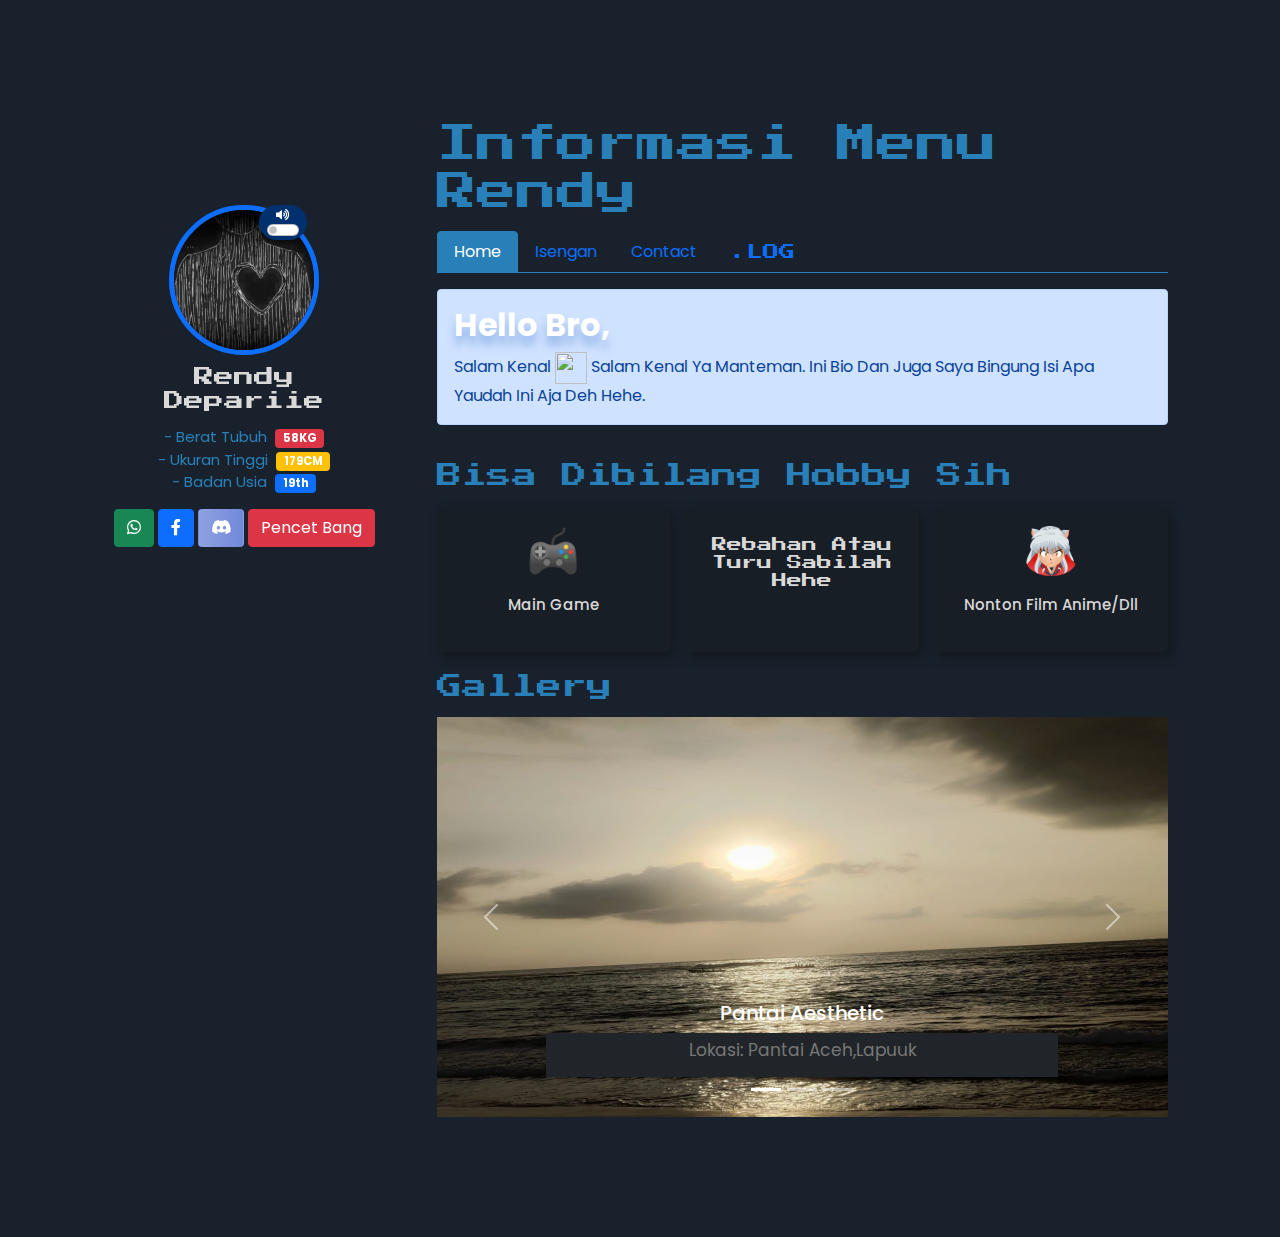
==== commit 0029075a: "Update index.html" ====
--- a/index.html
+++ b/index.html
@@ -43,7 +43,7 @@
             
             <a class="btn  bulat btn-success" href="https://api.whatsapp.com/send?phone=6282387712300" target="_blank" role="button"><i class="fab fa-whatsapp"></i></a>
             <a class="btn  bulat btn-primary" href="https://www.facebook.com/depariie.kun.588/" target="_blank" role="button"><i class="fab fa-facebook-f"></i></a>
-           <a class="btn  bulat btn-secondary" href="https://github.com/renz12/RendySite" target="_blank" role="button"><i class="fab fa-github"></i></a>
+           <a class="btn  bulat " style='background:linear-gradient(90deg,#8ea1e1,#7289da); color:white' href="shorturl.at/ikqrv" target="_blank" role="button"><i class="fab fa-discord"></i></a>
            <a class="btn  bulat btn-danger" href="https://saweria.co/rendyngemis" target="_blank" role="button">Pencet Bang</a>
 
         </div>
@@ -55,7 +55,7 @@
         <div class="about">
             <h3 class="fs-1 title games font">informasi menu rendy</h3>
           
-            <ul class="om nav nav-tabs" id="myTab" role="tablist">
+            <ul class="om ob nav nav-tabs" id="myTab" role="tablist">
            
               <li class="nav-item" role="presentation">
                 <button class="nav-link active" id="home-tab" data-bs-toggle="tab" data-bs-target="#home-tab-pane" type="button" role="tab" aria-controls="home-tab-pane" aria-selected="true">Home</button>
@@ -191,29 +191,42 @@
                
                <br/> 
                <h3 class="title games font">infoku </h3>
-                <div class="box-container">
-                    <div class="box">
-                        <i class="fas fa-map"></i>
-                        <div class="info">
-                            <h3>lokasi address</h3>
-                            <p>indonesia, pekanbaru </p>
-                        </div>
-                    </div>
-                    <div class="box">
-                        <i class="fas fa-phone"></i>
-                        <div class="info">
-                            <h3>nomor</h3>
-                            <p>0823 8771 2300 - wa/nomorhp</p>
-                        </div>
-                    </div>
-                    <div class="box">
-                        <i class="fas fa-envelope"></i>
-                        <div class="info">
-                            <h3>email</h3>
-                            <p>rendiword01@gmail.com
-                            </p>
-                        </div>
-                    </div></div>
+               <div class="row text-dark mt-4">
+                <div class="col-sm-12 g-4">
+                  <div class="card bg-dark" >
+                    <div class="card-body boxs bg-dark">
+                      <p class="text-success card-text">Prov Riau Indonesia, Pekanbaru Jl. Perwodadi Perumahan Palm Regency Blokc10.</p>                      
+                    </div>
+                    <span style=' z-index:999;'class="position-absolute top-0 start-0 translate-middle badge rounded-pill bg-secondary text-white">
+                     Localtion
+                    </span>
+                  </div>
+                </div>
+                <div class="col-sm-12 g-4">
+                  <div class="card bg-dark" >
+                    <div class="card-body boxs bg-dark">
+                      <p class="text-danger card-text">0823 8771 2300 - Wa/Nomorhp</p>                      
+                      
+                    </div>
+                    <span style=' z-index:999;'class="position-absolute top-0 start-0 translate-middle badge rounded-pill bg-secondary text-white">
+                      Callphone
+                    </span>
+                  </div>
+                </div>
+                <div class="col-sm-12 g-4">
+                  <div class="card bg-dark" >
+                    <div class="card-body boxs bg-dark">
+                      <p class="text-primary card-text">Rendiword01@gmail.com <br/> <button class='btn btn-primary' role='button' data-bs-toggle="modal" data-bs-target="#pesannich">Isi Pesan</button></p>                      
+                    </div>
+                    <span style=' z-index:999;'class="position-absolute top-0 start-0 translate-middle badge rounded-pill bg-secondary text-white">
+                      Email
+                    </span>
+                  </div>
+                </div>
+             
+              </div>
+
+               </div>
             </div>       
         </div>
 </div>
@@ -223,12 +236,29 @@
 </div>
 </div>
 </div>  
+<div class="modal fade" id="pesannich" tabindex="-1" aria-labelledby="pesannich" aria-hidden="true">
+  <div class="modal-dialog modal-dialog-scrollable modal-xl">
+    <div class="modal-content boxs bg-dark">
+      <div class="modal-header">
+        <h5 class="modal-title text-white" id="judulTengah">Pesan Mau Nanyaa RendySite</h5>
+        <button type="button" class="btn btn-secondary" data-bs-dismiss="modal">Tutup</button>
+
+      </div>
+      <div class="modal-body text-white">
+      <div class="modal-body">
+        <style>.action-content{display:none;}</style>
+        <!-- form.123formbuilder.com script begins here --><iframe allowTransparency="true" style="min-height:700px; height:inherit; overflow:auto;" width="100%" id="contactform123" name="contactform123" marginwidth="0" marginheight="0" frameborder="0" src="https://form.123formbuilder.com/my-contact-form-6329391.html"><p>Your browser does not support iframes. The contact form cannot be displayed. Please use another contact method (phone, fax etc)</p></iframe><!-- form.123formbuilder.com script ends here -->
+      </div>
+      
+    </div>
+  </div>
+</div></div>
 <footer class="ob">
   <nav style='box-shadow: 4px 5px 11px 12px #141a20;' class="navbar navbar-dark fixed-bottom bg-dark">
     <div class="container-fluid">
       <ul style='    border-bottom: none;'  class="nav nav-tabs" id="myTab" role="tablist">
         <li role="presentation">
-          <button class="btn btn-outline-primary ms-2 active" id="home-tab" data-bs-toggle="tab" data-bs-target="#home-tab-pane" type="button" role="tab" aria-controls="home-tab-pane" aria-selected="true">Beranda</button>
+          <button href='#rumahlur' class="btn btn-outline-primary ms-2 active" id="home-tab" data-bs-toggle="tab" data-bs-target="#home-tab-pane" type="button" role="tab" aria-controls="home-tab-pane" aria-selected="true">Beranda</button>
         </li>
         <li role="presentation">
           <button class="btn btn-outline-success ms-2" id="isengan-tab" data-bs-toggle="tab" data-bs-target="#isengan-tab-pane" type="button" role="tab" aria-controls="isengan-tab-pane" aria-selected="false">Isengan</button>
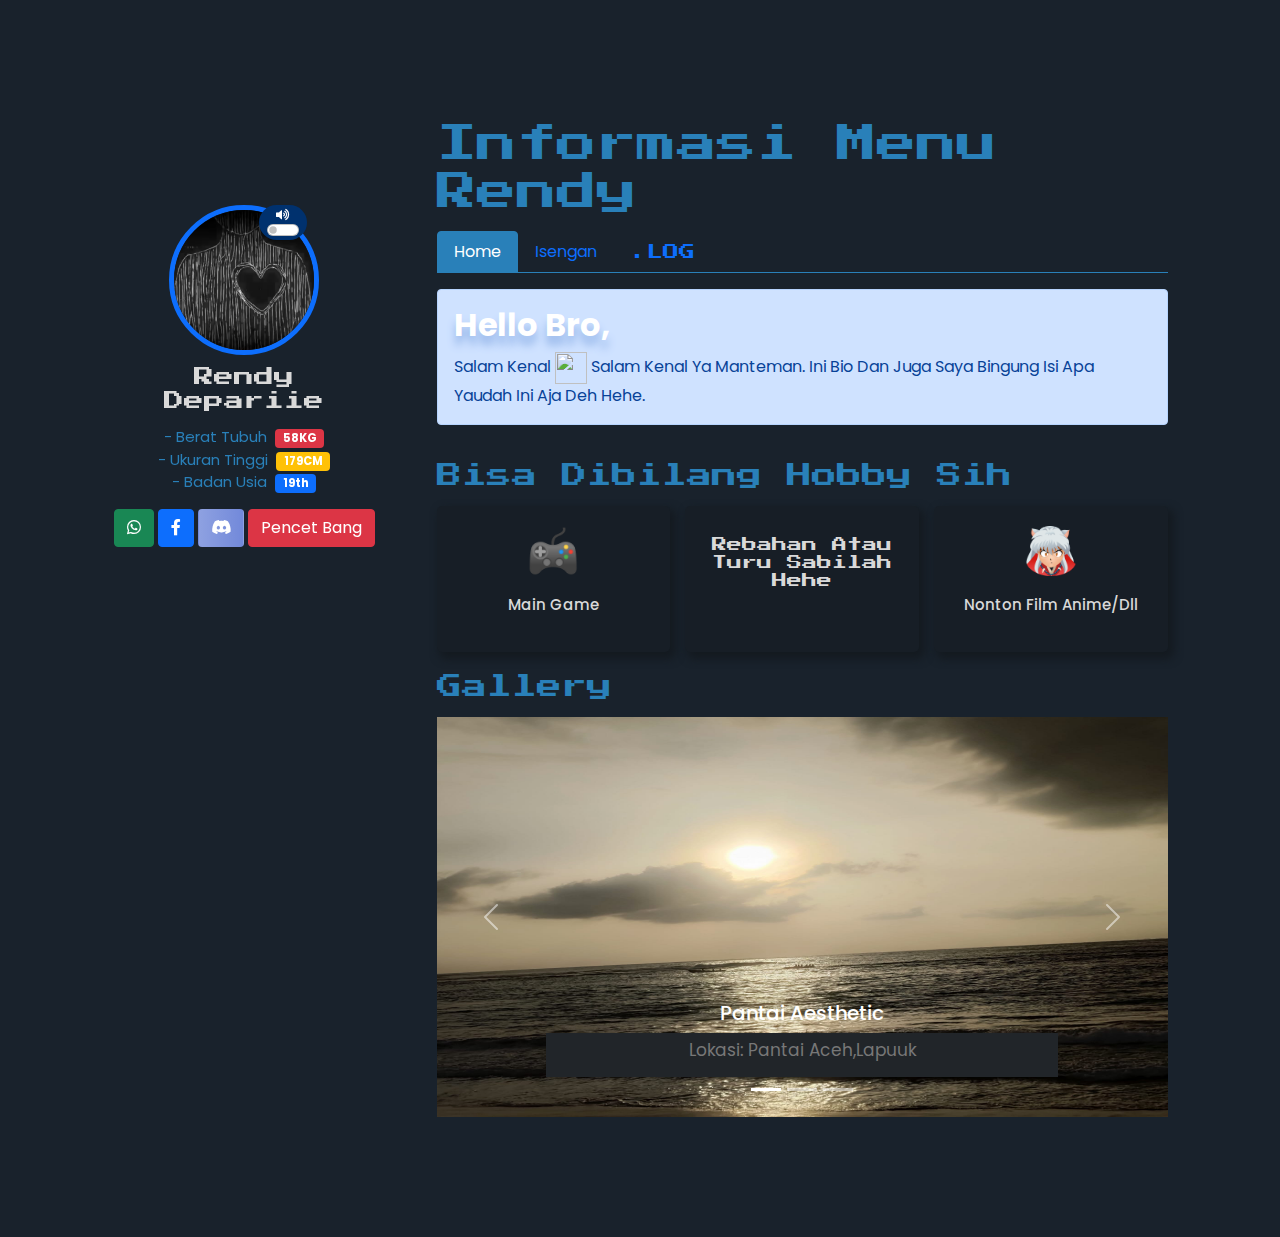
==== commit 5899bd9c: "index.html" ====
--- a/index.html
+++ b/index.html
@@ -62,9 +62,6 @@
               </li>
               <li class="nav-item" role="presentation">
                 <button class="nav-link" id="isengan-tab" data-bs-toggle="tab" data-bs-target="#isengan-tab-pane" type="button" role="tab" aria-controls="isengan-tab-pane" aria-selected="false">Isengan</button>
-              </li>
-              <li class="nav-item" role="presentation">
-                <button class="nav-link" id="contact-tab" data-bs-toggle="tab" data-bs-target="#contact-tab-pane" type="button" role="tab" aria-controls="contact-tab-pane" aria-selected="false">Contact</button>
               </li>
              <li class="nav-item" role="presentation">
                 <button class="nav-link games" data-toggle="modal" data-target="#versiTema"> .LOG </button>
@@ -186,47 +183,7 @@
               </div>
 
               </div>
-              <div class="tab-pane fade" id="contact-tab-pane" role="tabpanel" aria-labelledby="contact-tab" tabindex="0">   <div class="contact">
-               
-               
-               <br/> 
-               <h3 class="title games font">infoku </h3>
-               <div class="row text-dark mt-4">
-                <div class="col-sm-12 g-4">
-                  <div class="card bg-dark" >
-                    <div class="card-body boxs bg-dark">
-                      <p class="text-success card-text">Prov Riau Indonesia, Pekanbaru Jl. Perwodadi Perumahan Palm Regency Blokc10.</p>                      
-                    </div>
-                    <span style=' z-index:999;'class="position-absolute top-0 start-0 translate-middle badge rounded-pill bg-secondary text-white">
-                     Localtion
-                    </span>
-                  </div>
-                </div>
-                <div class="col-sm-12 g-4">
-                  <div class="card bg-dark" >
-                    <div class="card-body boxs bg-dark">
-                      <p class="text-danger card-text">0823 8771 2300 - Wa/Nomorhp</p>                      
-                      
-                    </div>
-                    <span style=' z-index:999;'class="position-absolute top-0 start-0 translate-middle badge rounded-pill bg-secondary text-white">
-                      Callphone
-                    </span>
-                  </div>
-                </div>
-                <div class="col-sm-12 g-4">
-                  <div class="card bg-dark" >
-                    <div class="card-body boxs bg-dark">
-                      <p class="text-primary card-text">Rendiword01@gmail.com <br/> <button class='btn btn-primary' role='button' data-bs-toggle="modal" data-bs-target="#pesannich">Isi Pesan</button></p>                      
-                    </div>
-                    <span style=' z-index:999;'class="position-absolute top-0 start-0 translate-middle badge rounded-pill bg-secondary text-white">
-                      Email
-                    </span>
-                  </div>
-                </div>
              
-              </div>
-
-               </div>
             </div>       
         </div>
 </div>
